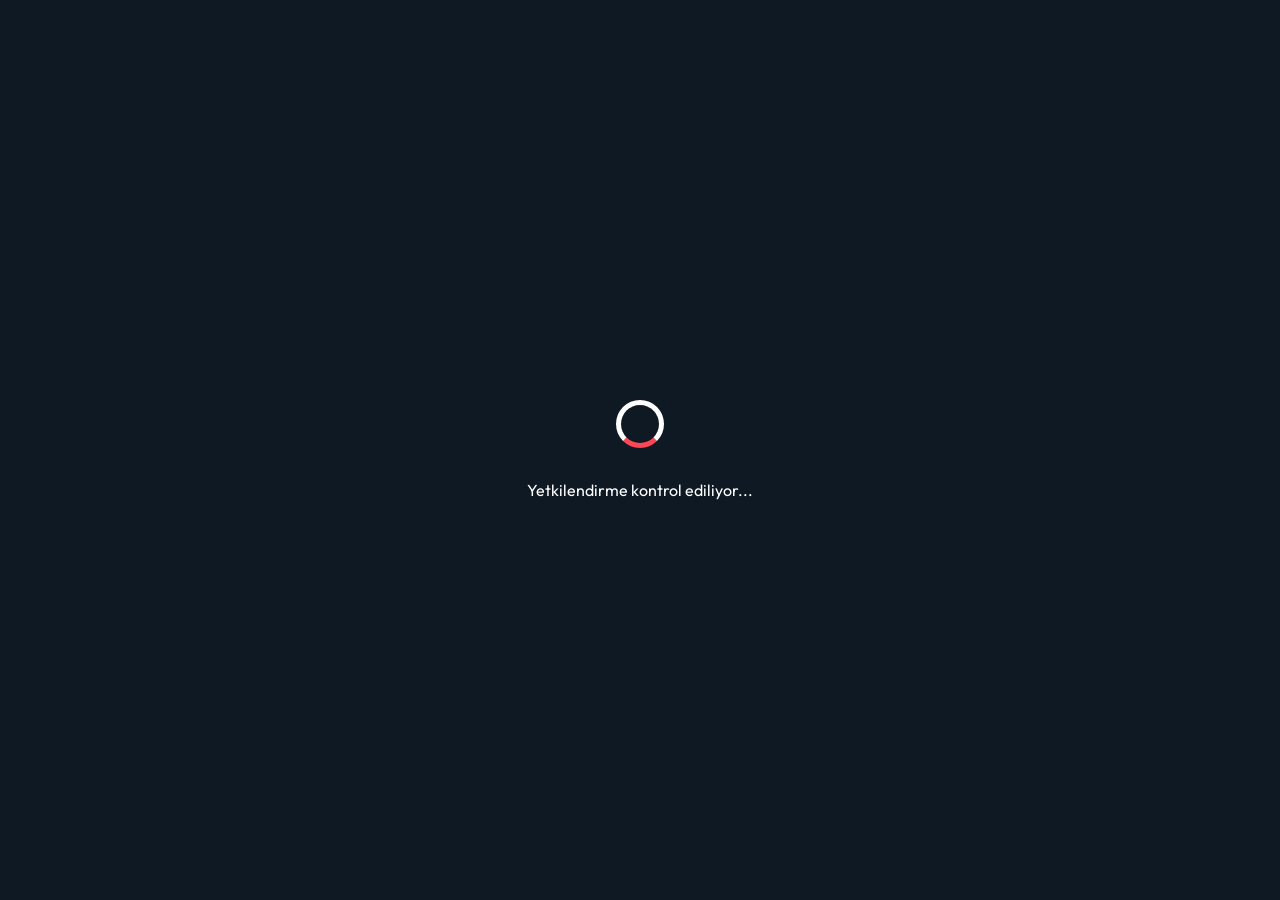
==== admin/index.html @ f6d8abc0 "feat: added secure admin panel for syh and winse" ====
<!DOCTYPE html>
<html lang="tr">
<head>
    <meta charset="UTF-8">
    <meta name="viewport" content="width=device-width, initial-scale=1.0">
    <title>StarHUB | Admin Panel</title>
    <link rel="preconnect" href="https://fonts.googleapis.com">
    <link rel="preconnect" href="https://fonts.gstatic.com" crossorigin>
    <link href="https://fonts.googleapis.com/css2?family=Outfit:wght@400;600;800;900&display=swap" rel="stylesheet">
    <link rel="stylesheet" href="/style.css">
    <link rel="icon" type="image/png" href="/logo.png">
    <style>
        :root {
            --admin-primary: #FF4655;
            --admin-bg: #0F1923;
            --admin-card: rgba(22, 33, 44, 0.8);
        }

        body {
            background-color: var(--admin-bg);
            color: white;
            font-family: 'Outfit', sans-serif;
            margin: 0;
            overflow-x: hidden;
        }

        .admin-layout {
            display: grid;
            grid-template-columns: 280px 1fr;
            min-height: 100vh;
        }

        /* Sidebar */
        .sidebar {
            background: rgba(15, 25, 35, 0.95);
            border-right: 1px solid rgba(255, 70, 85, 0.2);
            padding: 2rem;
            display: flex;
            flex-direction: column;
            gap: 2rem;
            backdrop-filter: blur(10px);
        }

        .admin-brand {
            display: flex;
            align-items: center;
            gap: 1rem;
        }

        .admin-brand img {
            width: 40px;
        }

        .admin-brand span {
            font-weight: 900;
            font-size: 1.5rem;
            letter-spacing: 1px;
            color: var(--admin-primary);
        }

        .nav-menu {
            list-style: none;
            padding: 0;
            margin: 0;
        }

        .nav-item {
            padding: 1rem;
            border-radius: 8px;
            color: rgba(255,255,255,0.7);
            cursor: pointer;
            transition: 0.3s;
            display: flex;
            align-items: center;
            gap: 1rem;
            text-decoration: none;
            margin-bottom: 0.5rem;
        }

        .nav-item:hover, .nav-item.active {
            background: rgba(255, 70, 85, 0.1);
            color: white;
        }

        /* Main Content */
        .main-content {
            padding: 3rem;
            background: radial-gradient(circle at top right, rgba(255, 70, 85, 0.05), transparent);
        }

        .header-actions {
            display: flex;
            justify-content: space-between;
            align-items: center;
            margin-bottom: 3rem;
        }

        .stats-grid {
            display: grid;
            grid-template-columns: repeat(auto-fit, minmax(240px, 1fr));
            gap: 2rem;
            margin-bottom: 3rem;
        }

        .stat-card {
            background: var(--admin-card);
            padding: 2rem;
            border-radius: 16px;
            border: 1px solid rgba(255,255,255,0.1);
            position: relative;
            overflow: hidden;
        }

        .stat-card::before {
            content: '';
            position: absolute;
            top: 0; left: 0; width: 4px; height: 100%;
            background: var(--admin-primary);
        }

        .stat-value {
            font-size: 2.5rem;
            font-weight: 900;
            margin: 0.5rem 0;
        }

        .stat-label {
            color: rgba(255,255,255,0.5);
            text-transform: uppercase;
            font-size: 0.8rem;
            letter-spacing: 1px;
        }

        /* Table */
        .user-table-container {
            background: var(--admin-card);
            border-radius: 20px;
            border: 1px solid rgba(255,255,255,0.1);
            overflow: hidden;
            backdrop-filter: blur(20px);
        }

        table {
            width: 100%;
            border-collapse: collapse;
            text-align: left;
        }

        th {
            background: rgba(0,0,0,0.2);
            padding: 1.2rem;
            font-size: 0.85rem;
            color: rgba(255,255,255,0.5);
            text-transform: uppercase;
            letter-spacing: 1px;
        }

        td {
            padding: 1.2rem;
            border-bottom: 1px solid rgba(255,255,255,0.05);
            font-size: 0.95rem;
        }

        tr:last-child td {
            border-bottom: none;
        }

        .user-cell {
            display: flex;
            align-items: center;
            gap: 1rem;
        }

        .user-avatar {
            width: 40px;
            height: 40px;
            border-radius: 50%;
            border: 2px solid var(--admin-primary);
        }

        .slug-badge {
            background: rgba(255,255,255,0.1);
            padding: 0.3rem 0.8rem;
            border-radius: 100px;
            font-size: 0.8rem;
            color: var(--admin-primary);
        }

        .action-btn {
            background: transparent;
            border: 1px solid rgba(255,255,255,0.2);
            color: white;
            padding: 0.5rem 1rem;
            border-radius: 6px;
            cursor: pointer;
            text-decoration: none;
            font-size: 0.85rem;
            transition: 0.2s;
        }

        .action-btn:hover {
            border-color: var(--admin-primary);
            background: var(--admin-primary);
        }

        #authGuard {
            position: fixed;
            inset: 0;
            background: var(--admin-bg);
            z-index: 9999;
            display: flex;
            flex-direction: column;
            align-items: center;
            justify-content: center;
            gap: 2rem;
        }

        .loader {
            width: 48px;
            height: 48px;
            border: 5px solid #FFF;
            border-bottom-color: var(--admin-primary);
            border-radius: 50%;
            display: inline-block;
            box-sizing: border-box;
            animation: rotation 1s linear infinite;
        }

        @keyframes rotation {
            0% { transform: rotate(0deg); }
            100% { transform: rotate(360deg); }
        }
    </style>
</head>
<body>
    <div id="authGuard">
        <span class="loader"></span>
        <p>Yetkilendirme kontrol ediliyor...</p>
    </div>

    <div class="admin-layout">
        <aside class="sidebar">
            <div class="admin-brand">
                <img src="/logo.png" alt="StarHUB">
                <span>STARHUB</span>
            </div>
            <nav class="nav-menu">
                <a href="/admin" class="nav-item active">
                    <i>👥</i> Kullanıcılar
                </a>
                <a href="/dashboard" class="nav-item">
                    <i>🏠</i> Dashboard
                </a>
                <a href="/" class="nav-item">
                    <i>🌐</i> Ana Sayfa
                </a>
            </nav>
        </aside>

        <main class="main-content">
            <header class="header-actions">
                <h1>Kullanıcı Yönetimi</h1>
                <div class="user-meta">Admin: <span id="adminName" style="color:var(--admin-primary)">---</span></div>
            </header>

            <div class="stats-grid">
                <div class="stat-card">
                    <div class="stat-label">Toplam Kayıtlı Kullanıcı</div>
                    <div class="stat-value" id="totalUsers">0</div>
                </div>
                <!-- İleride başka statlar eklenebilir -->
            </div>

            <div class="user-table-container">
                <table>
                    <thead>
                        <tr>
                            <th>Kullanıcı</th>
                            <th>Slug</th>
                            <th>Kayıt Tarihi</th>
                            <th>İşlemler</th>
                        </tr>
                    </thead>
                    <tbody id="userTableBody">
                        <!-- JS ile doldurulacak -->
                    </tbody>
                </table>
            </div>
        </main>
    </div>

    <script>
        async function initAdmin() {
            try {
                // 1. Admin verilerini çek
                const res = await fetch('/api/admin/users');
                
                if (res.status === 401 || res.status === 403) {
                    window.location.href = '/login?error=unauthorized';
                    return;
                }

                if (!res.ok) throw new Error('API Hatası');

                const users = await res.json();
                document.getElementById('authGuard').style.display = 'none';
                
                // 2. Tabloyu doldur
                renderUsers(users);
                
                // 3. Statları güncelle
                document.getElementById('totalUsers').textContent = users.length;

                // 4. Admin ismini cookie'den çöz
                const session = getSession();
                if(session) document.getElementById('adminName').textContent = session.username;

            } catch (err) {
                console.error(err);
                alert('Admin verileri yüklenirken hata oluştu!');
            }
        }

        function renderUsers(users) {
            const tbody = document.getElementById('userTableBody');
            tbody.innerHTML = '';

            users.forEach(user => {
                const tr = document.createElement('tr');
                const date = new Date(user.created_at).toLocaleDateString('tr-TR');
                
                tr.innerHTML = `
                    <td>
                        <div class="user-cell">
                            <img src="${user.avatar_url || '/logo.png'}" class="user-avatar" onerror="this.src='/logo.png'">
                            <div>
                                <div style="font-weight:700">${user.username}</div>
                                <div style="font-size:0.75rem; color:rgba(255,255,255,0.4)">ID: ${user.user_id}</div>
                            </div>
                        </div>
                    </td>
                    <td><span class="slug-badge">/${user.slug}</span></td>
                    <td>${date}</td>
                    <td>
                        <a href="/${user.slug}" target="_blank" class="action-btn">Profili Gör</a>
                    </td>
                `;
                tbody.appendChild(tr);
            });
        }

        function getCookie(name) {
            const match = document.cookie.split(';').map(c => c.trim()).find(c => c.startsWith(name + '='));
            return match ? decodeURIComponent(match.split('=').slice(1).join('=')) : null;
        }

        function getSession() {
            const cookie = getCookie('shub_session');
            if (!cookie) return null;
            try {
                return JSON.parse(decodeURIComponent(escape(atob(cookie))));
            } catch { return null; }
        }

        // Başlat
        initAdmin();
    </script>
</body>
</html>
---- style.css ----
/* ============================================================
   STARHUB PREMIUM DESIGN SYSTEM (DASHBOARD READY)
   ============================================================ */
:root {
    --bg-primary: #080a0c;
    --bg-secondary: #0d1117;
    --accent-red: #FF4655;
    --accent-red-hover: #e63e4b;
    --accent-cyan: #00f2ff;
    --discord-blurple: #5865F2;
    --text-primary: #ffffff;
    --text-secondary: #a0aec0;
    --glass-bg: rgba(255, 255, 255, 0.03);
    --glass-border: rgba(255, 255, 255, 0.08);
    --font-family: 'Outfit', sans-serif;
    --sidebar-width: 280px;
}

* { margin: 0; padding: 0; box-sizing: border-box; font-family: var(--font-family); -webkit-font-smoothing: antialiased; }

body { background-color: var(--bg-primary); color: var(--text-primary); min-height: 100vh; overflow-x: hidden; }

/* --- Backdrop --- */
.stars { position: fixed; top: 0; left: 0; width: 100%; height: 100%; z-index: -2; }
.star { position: absolute; width: 2px; height: 2px; background: white; border-radius: 50%; animation: twinkle 4s infinite ease-in-out; }
@keyframes twinkle { 0%, 100% { opacity: 0.1; } 50% { opacity: 0.7; transform: scale(1.2); } }

.premium-bg { position: fixed; top: 0; left: 0; width: 100%; height: 100%; background-image: url('bg.png'); background-size: cover; background-position: center; opacity: 0.4; z-index: -1; filter: blur(5px); animation: slowZoom 20s infinite alternate linear; }
@keyframes slowZoom { 0% { transform: scale(1); } 100% { transform: scale(1.05); } }

.vignette { position: fixed; top: 0; left: 0; width: 100%; height: 100%; background: radial-gradient(circle, transparent 20%, rgba(0,0,0,0.8) 100%); z-index: 0; pointer-events: none; }

/* --- Landing Specific --- */
.navbar { position: fixed; top: 0; width: 100%; padding: 1.5rem 10%; display: flex; justify-content: space-between; align-items: center; z-index: 100; backdrop-filter: blur(10px); border-bottom: 1px solid var(--glass-border); }
.nav-logo { display: flex; align-items: center; gap: 15px; font-size: 1.5rem; font-weight: 900; }
.nav-icon { width: 45px; }
.nav-links { display: flex; align-items: center; gap: 2rem; }
.nav-links a { color: var(--text-secondary); text-decoration: none; font-weight: 600; transition: 0.3s; }
.nav-btn { background: var(--glass-bg); border: 1px solid var(--glass-border); padding: 0.7rem 1.8rem; border-radius: 50px; }

.hero { min-height: 100vh; display: flex; align-items: center; justify-content: center; padding: 0 10%; position: relative; z-index: 10; }
.hero-content { max-width: 900px; text-align: center; animation: fadeInUp 1.2s cubic-bezier(0.16, 1, 0.3, 1); }
.badge-new { display: inline-block; padding: 0.6rem 1.2rem; background: rgba(0, 242, 255, 0.1); color: var(--accent-cyan); border-radius: 50px; font-size: 0.75rem; font-weight: 800; letter-spacing: 2px; margin-bottom: 2rem; border: 1px solid rgba(0, 242, 255, 0.2); }
.main-title { font-size: clamp(3rem, 10vw, 6rem); font-weight: 900; line-height: 1; margin-bottom: 2rem; }
.highlight { background: linear-gradient(135deg, var(--accent-red) 0%, #ff8890 100%); -webkit-background-clip: text; background-clip: text; -webkit-text-fill-color: transparent; }
.hero-desc { font-size: 1.25rem; color: var(--text-secondary); margin-bottom: 3rem; max-width: 750px; margin-left: auto; margin-right: auto; line-height: 1.6; }
.actions { display: flex; gap: 1.5rem; justify-content: center; }
.primary-btn { display: flex; align-items: center; gap: 12px; background: var(--accent-red); color: white; text-decoration: none; padding: 1.2rem 3rem; border-radius: 15px; font-weight: 800; transition: 0.4s; box-shadow: 0 10px 40px rgba(255, 70, 85, 0.3); }
.riot-mini { width: 25px; filter: brightness(0) invert(1); }
.secondary-btn { display: flex; align-items: center; background: var(--glass-bg); border: 1px solid var(--glass-border); color: white; text-decoration: none; padding: 1.2rem 3rem; border-radius: 15px; font-weight: 800; transition: 0.4s; }
.onboarding-steps { margin-top: 3rem; color: var(--text-secondary); font-size: 0.85rem; font-weight: 800; letter-spacing: 2px; }

/* --- Dashboard Specific --- */
.dashboard-body { display: flex; background: #050608; }

.sidebar {
    width: var(--sidebar-width);
    height: 100vh;
    background: rgba(255, 255, 255, 0.01);
    backdrop-filter: blur(50px);
    border-right: 1px solid var(--glass-border);
    padding: 2.5rem;
    display: flex;
    flex-direction: column;
    position: fixed;
    z-index: 100;
}

.sidebar-logo { display: flex; align-items: center; gap: 1rem; font-size: 1.5rem; font-weight: 900; margin-bottom: 4rem; }
.sidebar-logo img { width: 40px; }

.sidebar-nav { display: flex; flex-direction: column; gap: 0.8rem; flex: 1; }
.nav-item { color: var(--text-secondary); text-decoration: none; padding: 1rem 1.5rem; border-radius: 12px; transition: 0.3s; font-weight: 600; }
.nav-item:hover { background: rgba(255,255,255,0.05); color: #fff; }
.nav-item.active { background: var(--accent-red); color: #fff; box-shadow: 0 10px 30px rgba(255, 70, 85, 0.2); }

.logout-btn { color: var(--text-secondary); text-decoration: none; font-weight: 700; font-size: 0.9rem; transition: 0.3s; }
.logout-btn:hover { color: var(--accent-red); }

.dashboard-wrapper { margin-left: var(--sidebar-width); flex: 1; padding: 4rem; z-index: 10; position: relative; }

.dash-top-nav { display: flex; justify-content: space-between; align-items: center; margin-bottom: 4rem; }
.user-highlight { color: var(--accent-red); }
.user-pill {
    display: flex; align-items: center; gap: 15px;
    background: var(--glass-bg); border: 1px solid var(--glass-border);
    padding: 0.6rem 1rem 0.6rem 1.5rem; border-radius: 50px;
}
.pill-name { font-weight: 800; font-size: 0.9rem; }
.pill-status { display: block; font-size: 0.7rem; color: #2ecc71; font-weight: 900; letter-spacing: 1px; }
.pill-avatar { width: 40px; height: 40px; border-radius: 50%; border: 2px solid var(--accent-red); }

.dash-grid { display: grid; grid-template-columns: 1fr 1fr; gap: 2rem; }
.dash-card-xl { grid-column: span 2; }
.dash-card-l, .dash-card-xl {
    background: rgba(255,255,255,0.02);
    border: 1px solid var(--glass-border);
    border-radius: 30px;
    padding: 2.5rem;
    position: relative;
    overflow: hidden;
}

.profile-main { padding-top: 0; }
.profile-banner { height: 160px; background: linear-gradient(90deg, #1a1c20, #2c313a); margin: 0 -2.5rem; }
.profile-details-row { display: flex; align-items: flex-end; gap: 2rem; margin-top: -50px; }
.dash-main-avatar { width: 140px; height: 140px; border-radius: 30px; border: 8px solid #080a0c; background: #080a0c; position: relative; z-index: 2; }
.profile-meta h2 { font-size: 2.5rem; }
.profile-meta .tag { color: var(--text-secondary); font-size: 1.5rem; opacity: 0.5; }
.edit-profile-btn { margin-left: auto; align-self: center; background: #fff; color: #000; border: none; padding: 1rem 2rem; border-radius: 50px; font-weight: 800; cursor: pointer; transition: 0.3s; }
.edit-profile-btn:hover { transform: scale(1.05); }

.card-header-row { display: flex; justify-content: space-between; align-items: center; margin-bottom: 2rem; }
.live-indicator { background: rgba(46, 204, 113, 0.1); color: #2ecc71; font-size: 0.7rem; font-weight: 900; padding: 0.4rem 1rem; border-radius: 50px; border: 1px solid rgba(46, 204, 113, 0.2); }

.rank-visual { display: flex; align-items: center; gap: 1.5rem; margin-bottom: 2rem; }
.dash-rank-img { width: 80px; }
.rank-tier { font-size: 2rem; font-weight: 900; display: block; }
.rank-rr { font-size: 1.2rem; color: var(--accent-red); font-weight: 800; }

.sync-now-btn { background: var(--accent-red); color: #fff; border: none; width: 100%; padding: 1.2rem; border-radius: 15px; font-weight: 800; cursor: pointer; transition: 0.3s; }
.sync-now-btn:hover { background: var(--accent-red-hover); box-shadow: 0 10px 40px rgba(255, 70, 85, 0.3); }
.last-sync { text-align: center; margin-top: 1rem; font-size: 0.8rem; color: var(--text-secondary); }

.toggle-list { margin-top: 2rem; display: flex; flex-direction: column; gap: 1.5rem; }
.toggle-item { display: flex; justify-content: space-between; align-items: center; }
.toggle-info span { font-weight: 700; font-size: 1rem; display: block; margin-bottom: 0.2rem; }
.toggle-info p { font-size: 0.85rem; color: var(--text-secondary); }
.save-dash-btn { margin-top: 3rem; width: 100%; padding: 1.2rem; background: var(--glass-bg); border: 1px solid var(--glass-border); border-radius: 15px; color: #fff; font-weight: 800; transition: 0.3s; cursor: pointer; }
.save-dash-btn:hover { border-color: #fff; }

/* ============================================================
   VALORANT LOGIN PAGE - ENHANCED & FIXED (ELITE EDITION)
   ============================================================ */

.login-body-enhanced {
    display: flex;
    align-items: center;
    justify-content: center;
    min-height: 100vh;
    width: 100%;
    margin: 0;
    padding: 2rem;
    position: relative;
    overflow-y: auto;
}

.login-container {
    position: relative;
    z-index: 100;
    width: 100%;
    max-width: 500px;
    display: flex;
    flex-direction: column;
    align-items: center;
    animation: authEntrance 1.2s cubic-bezier(0.16, 1, 0.3, 1);
}

@keyframes authEntrance {
    from { opacity: 0; transform: translateY(40px) scale(0.98); }
    to { opacity: 1; transform: translateY(0) scale(1); }
}

.brand {
    display: flex;
    flex-direction: column;
    align-items: center;
    gap: 1.2rem;
    margin-bottom: 2.5rem;
}

.brand-logo {
    width: 65px;
    height: auto;
    filter: drop-shadow(0 0 20px rgba(255, 255, 255, 0.2));
}

.brand-title {
    font-size: 2.5rem;
    font-weight: 900;
    letter-spacing: 4px;
    text-transform: uppercase;
    background: linear-gradient(180deg, #fff 0%, var(--text-secondary) 100%);
    -webkit-background-clip: text;
    background-clip: text;
    -webkit-text-fill-color: transparent;
}

.auth-card-premium {
    width: 100%;
    background: rgba(255, 255, 255, 0.02);
    border: 1px solid var(--glass-border);
    backdrop-filter: blur(40px);
    -webkit-backdrop-filter: blur(40px);
    border-radius: 32px;
    padding: 3.5rem;
    box-shadow: 0 50px 100px -20px rgba(0, 0, 0, 1), 
                inset 0 1px 1px rgba(255, 255, 255, 0.05);
    text-align: center;
}

.auth-header h2 {
    font-size: 1.8rem;
    font-weight: 800;
    margin-bottom: 0.8rem;
    letter-spacing: 1px;
}

.auth-header p {
    color: var(--text-secondary);
    font-size: 0.95rem;
    line-height: 1.6;
    margin-bottom: 2.5rem;
}

.auth-body {
    display: flex;
    flex-direction: column;
    gap: 1.2rem;
}

/* Discord & Riot Butonları */
.discord-auth-btn, .riot-auth-btn {
    display: flex;
    align-items: center;
    justify-content: center;
    gap: 14px;
    padding: 1.2rem;
    border-radius: 14px;
    text-decoration: none;
    font-weight: 800;
    letter-spacing: 1px;
    font-size: 0.95rem;
    transition: all 0.4s cubic-bezier(0.175, 0.885, 0.32, 1.275);
    position: relative;
    overflow: hidden;
    color: #fff;
    cursor: pointer;
}

.discord-auth-btn {
    background: var(--discord-blurple);
    box-shadow: 0 10px 30px rgba(88, 101, 242, 0.15);
}

.riot-auth-btn {
    background: var(--accent-red);
    box-shadow: 0 10px 30px rgba(255, 70, 85, 0.15);
}

.discord-auth-btn:hover { background: #4752c4; transform: translateY(-3px) scale(1.02); box-shadow: 0 15px 40px rgba(88, 101, 242, 0.3); }
.riot-auth-btn:hover { background: var(--accent-red-hover); transform: translateY(-3px) scale(1.02); box-shadow: 0 15px 40px rgba(255, 70, 85, 0.3); }

.discord-logo-icon, .riot-logo-icon {
    width: 24px;
    height: auto;
}

.riot-logo-icon { filter: brightness(0) invert(1); }

.auth-separator {
    margin: 1rem 0;
    position: relative;
    font-size: 0.7rem;
    font-weight: 900;
    color: rgba(255, 255, 255, 0.2);
    letter-spacing: 4px;
    display: flex;
    align-items: center;
    justify-content: center;
}

.auth-separator span {
    background: transparent;
    padding: 0 15px;
    z-index: 1;
}

.auth-separator::before, .auth-separator::after {
    content: "";
    position: absolute;
    top: 50%;
    width: 38%;
    height: 1px;
    background: rgba(255, 255, 255, 0.05);
}
.auth-separator::before { left: 0; }
.auth-separator::after { right: 0; }

.auth-footer-detailed {
    margin-top: 2.5rem;
}

.secure-label {
    display: flex;
    align-items: center;
    justify-content: center;
    gap: 8px;
    color: #2ecc71;
    font-size: 0.65rem;
    font-weight: 900;
    letter-spacing: 2.5px;
    margin-bottom: 2rem;
}

.legal-footer-links {
    display: flex;
    justify-content: center;
    gap: 20px;
}

.legal-footer-links a {
    color: rgba(255, 255, 255, 0.2);
    text-decoration: none;
    font-size: 0.75rem;
    transition: 0.3s;
}

.legal-footer-links a:hover { color: #fff; }

.back-home-btn {
    display: inline-block;
    margin-top: 2.5rem;
    color: var(--text-secondary);
    text-decoration: none;
    font-size: 0.9rem;
    font-weight: 600;
    transition: 0.3s;
}

.back-home-btn:hover { color: #fff; transform: translateX(-5px); }

/* Switch Slider */
.switch { position: relative; display: inline-block; width: 50px; height: 26px; }
.switch input { opacity: 0; width: 0; height: 0; }
.slider { position: absolute; cursor: pointer; top: 0; left: 0; right: 0; bottom: 0; background-color: #333; transition: .4s; border-radius: 34px; }
.slider:before { position: absolute; content: ""; height: 18px; width: 18px; left: 4px; bottom: 4px; background-color: white; transition: .4s; border-radius: 50%; }
input:checked + .slider { background-color: var(--accent-red); }
input:checked + .slider:before { transform: translateX(24px); }

@media (max-width: 1200px) { .dash-grid { grid-template-columns: 1fr; } .dash-card-xl { grid-column: span 1; } }
@media (max-width: 900px) { .sidebar { display: none; } .dashboard-wrapper { margin-left: 0; padding: 2rem; } }
@media (max-width: 580px) { .auth-card-premium { padding: 2.5rem 1.5rem; } .brand-title { font-size: 2rem; } }

/* ─── Tab System ──────────────────────────────────────────── */
.tab-content { display: none; animation: fadeInUp 0.4s ease; }
.tab-content.active { display: block; }

/* ─── Profile Public Page ─────────────────────────────────── */
.profile-body { display: flex; flex-direction: column; align-items: center; min-height: 100vh; }
.profile-nav { width: 100%; max-width: 1200px; display: flex; justify-content: space-between; align-items: center; padding: 2rem; position: relative; z-index: 10; }
.profile-nav-logo { display: flex; align-items: center; gap: 1rem; text-decoration: none; color: #fff; font-weight: 900; font-size: 1.2rem; }
.profile-nav-logo img { width: 35px; }
.nav-join-btn { background: var(--accent-red); color: #fff; padding: 0.7rem 1.5rem; border-radius: 50px; text-decoration: none; font-weight: 800; font-size: 0.85rem; transition: 0.3s; }
.nav-join-btn:hover { transform: scale(1.05); }

.profile-main-zone { width: 100%; max-width: 800px; padding: 2rem; position: relative; z-index: 10; }

.id-card { background: rgba(255,255,255,0.02); border: 1px solid var(--glass-border); backdrop-filter: blur(40px); border-radius: 32px; overflow: hidden; animation: fadeInUp 0.8s ease; }
.id-banner { height: 220px; background: linear-gradient(135deg, #1a0a0e 0%, #2c0f14 100%); background-size: cover; background-position: center; }
.id-core { display: flex; align-items: flex-end; gap: 2rem; padding: 0 2.5rem 2rem; margin-top: -60px; }
.id-avatar-wrap { position: relative; flex-shrink: 0; }
.id-avatar { width: 120px; height: 120px; border-radius: 25px; border: 6px solid #080a0c; background: #080a0c; }
.id-online-dot { position: absolute; bottom: 10px; right: -3px; width: 18px; height: 18px; background: #2ecc71; border-radius: 50%; border: 3px solid #080a0c; }
.id-info { flex: 1; padding-bottom: 0.5rem; }
.id-name { font-size: 2rem; font-weight: 900; display: flex; align-items: center; gap: 1rem; }
.id-badge { background: rgba(255,70,85,0.15); color: var(--accent-red); font-size: 0.75rem; padding: 0.3rem 0.8rem; border-radius: 50px; border: 1px solid rgba(255,70,85,0.3); }
.id-bio { color: var(--text-secondary); margin: 0.5rem 0; }
.id-tag { font-size: 0.8rem; color: #555; font-weight: 700; }

.id-stats { display: flex; align-items: center; gap: 3rem; padding: 2rem 2.5rem; border-top: 1px solid var(--glass-border); }
.id-stat { display: flex; flex-direction: column; gap: 0.5rem; }
.id-stat-label { font-size: 0.65rem; font-weight: 900; letter-spacing: 2px; color: var(--text-secondary); }
.id-stat-value { font-size: 1.3rem; font-weight: 900; }
.id-stat-sub { font-size: 0.8rem; color: var(--accent-red); font-weight: 700; }
.id-rank-row { display: flex; align-items: center; gap: 1rem; }
.id-rank-icon { width: 50px; }
.id-divider { width: 1px; height: 60px; background: var(--glass-border); }

.id-footer { display: flex; gap: 1.5rem; padding: 2rem 2.5rem; border-top: 1px solid var(--glass-border); }
.id-discord-btn { flex: 1; text-align: center; padding: 1rem; background: var(--discord-blurple); color: #fff; border-radius: 14px; text-decoration: none; font-weight: 800; transition: 0.3s; }
.id-create-btn { flex: 1; text-align: center; padding: 1rem; background: var(--glass-bg); border: 1px solid var(--glass-border); color: #fff; border-radius: 14px; text-decoration: none; font-weight: 800; transition: 0.3s; }
.id-discord-btn:hover { background: #4752c4; }
.id-create-btn:hover { border-color: #fff; }

/* ─── Profile Link in Dashboard ─────────────────────────────── */
.profile-link-text { font-size: 0.85rem; color: var(--text-secondary); margin-top: 0.5rem; }
.public-link { color: var(--accent-red); text-decoration: none; font-weight: 800; }
.public-link:hover { text-decoration: underline; }

/* ─── Settings Form ──────────────────────────────────────────── */
.settings-form { margin-top: 2rem; display: flex; flex-direction: column; gap: 2rem; }
.form-group { display: flex; flex-direction: column; gap: 0.8rem; }
.form-group label { font-size: 0.75rem; font-weight: 900; letter-spacing: 2px; color: var(--text-secondary); }
.dash-input { background: rgba(255,255,255,0.03); border: 1px solid var(--glass-border); color: #fff; padding: 1rem 1.5rem; border-radius: 12px; font-size: 1rem; font-family: var(--font-family); transition: 0.3s; width: 100%; }
.dash-input:focus { outline: none; border-color: var(--accent-red); box-shadow: 0 0 0 3px rgba(255,70,85,0.1); }
.slug-input-wrap { display: flex; align-items: center; background: rgba(255,255,255,0.03); border: 1px solid var(--glass-border); border-radius: 12px; overflow: hidden; }
.slug-prefix { padding: 1rem 1.5rem; color: #555; font-weight: 700; font-size: 0.9rem; border-right: 1px solid var(--glass-border); white-space: nowrap; }
.slug-input-wrap .dash-input { border: none; background: transparent; }
.slug-input-wrap .dash-input:focus { box-shadow: none; }
.save-msg { font-size: 0.9rem; font-weight: 700; margin-top: 1rem; min-height: 1.5rem; }

/* ─── Modal ──────────────────────────────────────────────────── */
.modal-overlay {
    position: fixed; top: 0; left: 0; width: 100%; height: 100%;
    background: rgba(0,0,0,0.85);
    backdrop-filter: blur(15px);
    z-index: 1000;
    display: none;
    align-items: center;
    justify-content: center;
    padding: 2rem;
}
.modal-overlay.open { display: flex; animation: fadeInUp 0.3s ease; }

.modal-card {
    background: #0d1117;
    border: 1px solid rgba(255,255,255,0.1);
    border-radius: 30px;
    padding: 3rem;
    width: 100%;
    max-width: 520px;
    box-shadow: 0 50px 100px rgba(0,0,0,0.8);
}
.modal-card h2 { font-size: 1.8rem; font-weight: 900; margin-bottom: 2.5rem; }
.modal-actions { display: flex; gap: 1rem; margin-top: 2.5rem; }
.modal-actions .sync-now-btn { flex: 2; }
.modal-actions .save-dash-btn { flex: 1; border-color: rgba(255,255,255,0.15); }

@media (max-width: 1200px) { .dash-grid { grid-template-columns: 1fr; } .dash-card-xl { grid-column: span 1; } }
@media (max-width: 900px) { .sidebar { display: none; } .dashboard-wrapper { margin-left: 0; padding: 2rem; } }
@media (max-width: 580px) { .id-core { flex-direction: column; align-items: flex-start; } .id-stats { flex-direction: column; gap: 1.5rem; } .id-divider { display: none; } }
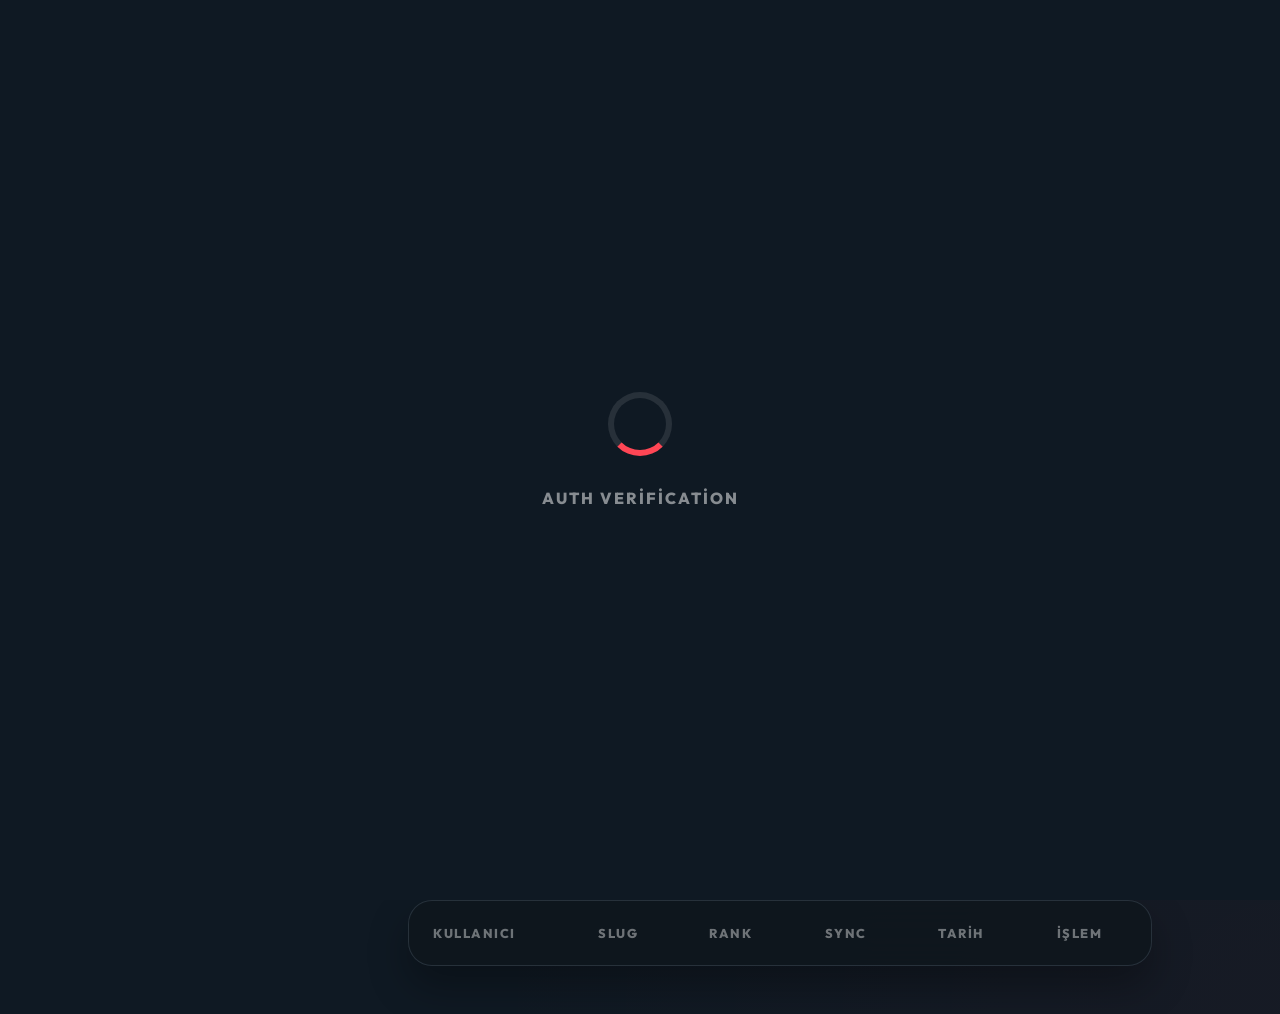
==== commit e3b69569: "feat: detailed admin stats and dashboard integration" ====
--- a/admin/index.html
+++ b/admin/index.html
@@ -13,7 +13,8 @@
         :root {
             --admin-primary: #FF4655;
             --admin-bg: #0F1923;
-            --admin-card: rgba(22, 33, 44, 0.8);
+            --admin-card: rgba(22, 33, 44, 0.85);
+            --admin-border: rgba(255, 70, 85, 0.15);
         }
 
         body {
@@ -22,6 +23,9 @@
             font-family: 'Outfit', sans-serif;
             margin: 0;
             overflow-x: hidden;
+            background-image: 
+                radial-gradient(circle at 0% 0%, rgba(255, 70, 85, 0.05) 0%, transparent 50%),
+                radial-gradient(circle at 100% 100%, rgba(255, 70, 85, 0.03) 0%, transparent 50%);
         }
 
         .admin-layout {
@@ -32,210 +36,154 @@
 
         /* Sidebar */
         .sidebar {
-            background: rgba(15, 25, 35, 0.95);
-            border-right: 1px solid rgba(255, 70, 85, 0.2);
-            padding: 2rem;
+            background: rgba(15, 25, 35, 0.98);
+            border-right: 1px solid var(--admin-border);
+            padding: 2.5rem 1.5rem;
             display: flex;
             flex-direction: column;
-            gap: 2rem;
-            backdrop-filter: blur(10px);
+            gap: 2.5rem;
+            backdrop-filter: blur(20px);
+            position: sticky;
+            top: 0;
+            height: calc(100vh - 5rem);
         }
 
         .admin-brand {
             display: flex;
             align-items: center;
             gap: 1rem;
-        }
-
-        .admin-brand img {
-            width: 40px;
-        }
-
-        .admin-brand span {
-            font-weight: 900;
-            font-size: 1.5rem;
-            letter-spacing: 1px;
-            color: var(--admin-primary);
-        }
-
-        .nav-menu {
-            list-style: none;
-            padding: 0;
-            margin: 0;
-        }
-
+            padding-left: 0.5rem;
+        }
+
+        .admin-brand img { width: 44px; filter: drop-shadow(0 0 8px rgba(255, 70, 85, 0.4)); }
+        .admin-brand span { font-weight: 900; font-size: 1.6rem; letter-spacing: 1.5px; color: var(--admin-primary); }
+
+        .nav-menu { list-style: none; padding: 0; margin: 0; }
         .nav-item {
-            padding: 1rem;
-            border-radius: 8px;
-            color: rgba(255,255,255,0.7);
+            padding: 1rem 1.2rem;
+            border-radius: 12px;
+            color: rgba(255,255,255,0.6);
             cursor: pointer;
-            transition: 0.3s;
+            transition: 0.3s cubic-bezier(0.4, 0, 0.2, 1);
             display: flex;
             align-items: center;
-            gap: 1rem;
+            gap: 1.2rem;
             text-decoration: none;
-            margin-bottom: 0.5rem;
+            margin-bottom: 0.6rem;
+            font-weight: 600;
         }
 
         .nav-item:hover, .nav-item.active {
             background: rgba(255, 70, 85, 0.1);
             color: white;
-        }
+            box-shadow: inset 0 0 10px rgba(255, 70, 85, 0.05);
+        }
+
+        .nav-item i { font-size: 1.2rem; opacity: 0.8; }
 
         /* Main Content */
         .main-content {
-            padding: 3rem;
-            background: radial-gradient(circle at top right, rgba(255, 70, 85, 0.05), transparent);
+            padding: 3rem 4rem;
+            max-width: 1400px;
+            margin: 0 auto;
+            width: calc(100% - 8rem);
         }
 
         .header-actions {
             display: flex;
             justify-content: space-between;
-            align-items: center;
-            margin-bottom: 3rem;
-        }
-
+            align-items: flex-end;
+            margin-bottom: 3.5rem;
+        }
+
+        .header-actions h1 { font-size: 2.5rem; font-weight: 900; margin: 0; letter-spacing: -0.5px; }
+        .user-meta { background: rgba(255,255,255,0.05); padding: 0.5rem 1.2rem; border-radius: 100px; font-size: 0.9rem; border: 1px solid rgba(255,255,255,0.1); }
+
+        /* Stats Grid */
         .stats-grid {
             display: grid;
-            grid-template-columns: repeat(auto-fit, minmax(240px, 1fr));
+            grid-template-columns: repeat(auto-fit, minmax(280px, 1fr));
             gap: 2rem;
-            margin-bottom: 3rem;
+            margin-bottom: 4rem;
         }
 
         .stat-card {
             background: var(--admin-card);
             padding: 2rem;
-            border-radius: 16px;
-            border: 1px solid rgba(255,255,255,0.1);
+            border-radius: 20px;
+            border: 1px solid rgba(255,255,255,0.08);
             position: relative;
             overflow: hidden;
-        }
-
-        .stat-card::before {
-            content: '';
-            position: absolute;
-            top: 0; left: 0; width: 4px; height: 100%;
-            background: var(--admin-primary);
-        }
-
-        .stat-value {
-            font-size: 2.5rem;
-            font-weight: 900;
-            margin: 0.5rem 0;
-        }
-
-        .stat-label {
-            color: rgba(255,255,255,0.5);
-            text-transform: uppercase;
-            font-size: 0.8rem;
-            letter-spacing: 1px;
-        }
-
-        /* Table */
+            transition: 0.3s;
+        }
+
+        .stat-card:hover { transform: translateY(-5px); border-color: var(--admin-primary); }
+        .stat-card::after {
+            content: ''; position: absolute; top: -50%; left: -50%; width: 200%; height: 200%;
+            background: radial-gradient(circle, rgba(255, 70, 85, 0.05) 0%, transparent 70%);
+            z-index: 0; pointer-events: none;
+        }
+
+        .stat-value { font-size: 3rem; font-weight: 900; margin: 0.5rem 0; position: relative; z-index: 1; }
+        .stat-label { color: rgba(255,255,255,0.4); text-transform: uppercase; font-size: 0.85rem; font-weight: 800; letter-spacing: 2px; position: relative; z-index: 1; }
+        .stat-sub { font-size: 0.8rem; color: #2ecc71; margin-top: 0.5rem; display: block; font-weight: 600; }
+
+        /* User Table section */
+        .section-header { display: flex; align-items: center; justify-content: space-between; margin-bottom: 1.5rem; }
+        .section-header h2 { font-size: 1.8rem; font-weight: 800; margin: 0; }
+
         .user-table-container {
             background: var(--admin-card);
-            border-radius: 20px;
-            border: 1px solid rgba(255,255,255,0.1);
+            border-radius: 24px;
+            border: 1px solid rgba(255,255,255,0.08);
             overflow: hidden;
-            backdrop-filter: blur(20px);
-        }
-
-        table {
-            width: 100%;
-            border-collapse: collapse;
-            text-align: left;
-        }
-
-        th {
-            background: rgba(0,0,0,0.2);
-            padding: 1.2rem;
-            font-size: 0.85rem;
-            color: rgba(255,255,255,0.5);
-            text-transform: uppercase;
-            letter-spacing: 1px;
-        }
-
-        td {
-            padding: 1.2rem;
-            border-bottom: 1px solid rgba(255,255,255,0.05);
-            font-size: 0.95rem;
-        }
-
-        tr:last-child td {
-            border-bottom: none;
-        }
-
-        .user-cell {
-            display: flex;
-            align-items: center;
-            gap: 1rem;
-        }
-
-        .user-avatar {
-            width: 40px;
-            height: 40px;
-            border-radius: 50%;
-            border: 2px solid var(--admin-primary);
-        }
-
-        .slug-badge {
-            background: rgba(255,255,255,0.1);
-            padding: 0.3rem 0.8rem;
-            border-radius: 100px;
-            font-size: 0.8rem;
-            color: var(--admin-primary);
-        }
+            backdrop-filter: blur(30px);
+            box-shadow: 0 20px 40px rgba(0,0,0,0.3);
+        }
+
+        table { width: 100%; border-collapse: collapse; text-align: left; }
+        th { background: rgba(0,0,0,0.3); padding: 1.5rem; font-size: 0.8rem; color: rgba(255,255,255,0.4); text-transform: uppercase; font-weight: 800; letter-spacing: 1.5px; }
+        td { padding: 1.5rem; border-bottom: 1px solid rgba(255,255,255,0.04); font-size: 1rem; color: rgba(255,255,255,0.9); }
+        tr:hover td { background: rgba(255,255,255,0.02); }
+
+        .user-cell { display: flex; align-items: center; gap: 1.2rem; }
+        .user-avatar { width: 44px; height: 44px; border-radius: 12px; border: 2px solid rgba(255,255,255,0.1); transition: 0.3s; object-fit: cover; }
+        td:hover .user-avatar { border-color: var(--admin-primary); transform: scale(1.1); }
+
+        .badge { padding: 0.4rem 0.8rem; border-radius: 8px; font-size: 0.75rem; font-weight: 800; text-transform: uppercase; }
+        .badge-slug { background: rgba(255,70,85,0.1); color: var(--admin-primary); }
+        .badge-rank { background: rgba(255,255,255,0.08); color: white; border: 1px solid rgba(255,255,255,0.1); }
+        .status-dot { width: 8px; height: 8px; border-radius: 50%; display: inline-block; margin-right: 8px; }
+        .status-on { background: #2ecc71; box-shadow: 0 0 10px #2ecc71; }
+        .status-off { background: rgba(255,255,255,0.2); }
 
         .action-btn {
-            background: transparent;
-            border: 1px solid rgba(255,255,255,0.2);
-            color: white;
-            padding: 0.5rem 1rem;
-            border-radius: 6px;
-            cursor: pointer;
-            text-decoration: none;
-            font-size: 0.85rem;
-            transition: 0.2s;
-        }
-
-        .action-btn:hover {
-            border-color: var(--admin-primary);
-            background: var(--admin-primary);
-        }
-
-        #authGuard {
-            position: fixed;
-            inset: 0;
-            background: var(--admin-bg);
-            z-index: 9999;
-            display: flex;
-            flex-direction: column;
-            align-items: center;
-            justify-content: center;
-            gap: 2rem;
-        }
-
-        .loader {
-            width: 48px;
-            height: 48px;
-            border: 5px solid #FFF;
-            border-bottom-color: var(--admin-primary);
-            border-radius: 50%;
-            display: inline-block;
-            box-sizing: border-box;
-            animation: rotation 1s linear infinite;
-        }
-
-        @keyframes rotation {
-            0% { transform: rotate(0deg); }
-            100% { transform: rotate(360deg); }
-        }
+            background: rgba(255,255,255,0.05); border: 1px solid rgba(255,255,255,0.1);
+            color: white; padding: 0.6rem 1.2rem; border-radius: 10px; cursor: pointer;
+            text-decoration: none; font-size: 0.85rem; font-weight: 700; transition: 0.3s;
+        }
+
+        .action-btn:hover { background: var(--admin-primary); border-color: var(--admin-primary); transform: translateY(-2px); }
+
+        /* Loader */
+        #authGuard { position: fixed; inset: 0; background: var(--admin-bg); z-index: 9999; display: flex; flex-direction: column; align-items: center; justify-content: center; gap: 2rem; }
+        .loader { width: 64px; height: 64px; border: 6px solid rgba(255,255,255,0.1); border-bottom-color: var(--admin-primary); border-radius: 50%; animation: rotation 1s linear infinite; }
+        @keyframes rotation { 0% { transform: rotate(0deg); } 100% { transform: rotate(360deg); } }
+
+        /* Charts / Detailed Stats */
+        .details-grid { display: grid; grid-template-columns: 1fr 1fr; gap: 2rem; margin-bottom: 2rem; }
+        .detail-card { background: var(--admin-card); padding: 1.5rem; border-radius: 20px; border: 1px solid rgba(255,255,255,0.05); }
+        .detail-list { list-style: none; padding: 0; margin: 1rem 0 0; }
+        .detail-item { display: flex; justify-content: space-between; padding: 0.8rem 0; border-bottom: 1px solid rgba(255,255,255,0.05); font-size: 0.9rem; }
+        .detail-item:last-child { border: none; }
+        .detail-label { color: rgba(255,255,255,0.5); }
+        .detail-value { font-weight: 700; }
     </style>
 </head>
 <body>
     <div id="authGuard">
         <span class="loader"></span>
-        <p>Yetkilendirme kontrol ediliyor...</p>
+        <p style="font-weight: 800; letter-spacing: 2px; text-transform: uppercase; color: rgba(255,255,255,0.5)">Auth Verification</p>
     </div>
 
     <div class="admin-layout">
@@ -259,16 +207,56 @@
 
         <main class="main-content">
             <header class="header-actions">
-                <h1>Kullanıcı Yönetimi</h1>
-                <div class="user-meta">Admin: <span id="adminName" style="color:var(--admin-primary)">---</span></div>
+                <div>
+                    <h1>Yönetim Paneli</h1>
+                    <p style="color:rgba(255,255,255,0.4); margin-top: 0.5rem; font-weight: 600;">StarHUB platformundaki tüm kullanıcıları ve istatistikleri yönetin.</p>
+                </div>
+                <div class="user-meta">Admin: <span id="adminName" style="color:var(--admin-primary); font-weight: 800;">---</span></div>
             </header>
 
             <div class="stats-grid">
                 <div class="stat-card">
-                    <div class="stat-label">Toplam Kayıtlı Kullanıcı</div>
+                    <div class="stat-label">Toplam Kullanıcı</div>
                     <div class="stat-value" id="totalUsers">0</div>
-                </div>
-                <!-- İleride başka statlar eklenebilir -->
+                    <span class="stat-sub">↑ Tüm zamanlar</span>
+                </div>
+                <div class="stat-card">
+                    <div class="stat-label">Yeni Kayıtlar</div>
+                    <div class="stat-value" id="newUsers">0</div>
+                    <span class="stat-sub" style="color: #3498db">Son 7 gün</span>
+                </div>
+                <div class="stat-card">
+                    <div class="stat-label">Sync Aktif</div>
+                    <div class="stat-value" id="syncActive">0</div>
+                    <span class="stat-sub" id="syncPercent" style="color: #f1c40f">0% Oran</span>
+                </div>
+            </div>
+
+            <div class="details-grid">
+                <div class="detail-card">
+                    <h3>Gizlilik Ayarları</h3>
+                    <ul class="detail-list">
+                        <li class="detail-item">
+                            <span class="detail-label">Herkese Açık Profiller</span>
+                            <span class="detail-value" id="publicProfiles">0</span>
+                        </li>
+                        <li class="detail-item">
+                            <span class="detail-label">Gizli Profiller</span>
+                            <span class="detail-value" id="privateProfiles">0</span>
+                        </li>
+                    </ul>
+                </div>
+                <div class="detail-card">
+                    <h3>Rank Dağılımı (Özet)</h3>
+                    <ul class="detail-list" id="rankDist">
+                        <!-- JS ile dolacak -->
+                    </ul>
+                </div>
+            </div>
+
+            <div class="section-header">
+                <h2>Kullanıcı Listesi</h2>
+                <div style="font-size: 0.8rem; color: rgba(255,255,255,0.3); font-weight: 700; text-transform: uppercase; letter-spacing: 1px;">En son kayıttan eskiye</div>
             </div>
 
             <div class="user-table-container">
@@ -277,8 +265,10 @@
                         <tr>
                             <th>Kullanıcı</th>
                             <th>Slug</th>
-                            <th>Kayıt Tarihi</th>
-                            <th>İşlemler</th>
+                            <th>Rank</th>
+                            <th>Sync</th>
+                            <th>Tarih</th>
+                            <th>İşlem</th>
                         </tr>
                     </thead>
                     <tbody id="userTableBody">
@@ -292,26 +282,19 @@
     <script>
         async function initAdmin() {
             try {
-                // 1. Admin verilerini çek
                 const res = await fetch('/api/admin/users');
-                
                 if (res.status === 401 || res.status === 403) {
                     window.location.href = '/login?error=unauthorized';
                     return;
                 }
-
                 if (!res.ok) throw new Error('API Hatası');
 
                 const users = await res.json();
                 document.getElementById('authGuard').style.display = 'none';
                 
-                // 2. Tabloyu doldur
+                calculateStats(users);
                 renderUsers(users);
                 
-                // 3. Statları güncelle
-                document.getElementById('totalUsers').textContent = users.length;
-
-                // 4. Admin ismini cookie'den çöz
                 const session = getSession();
                 if(session) document.getElementById('adminName').textContent = session.username;
 
@@ -321,13 +304,45 @@
             }
         }
 
+        function calculateStats(users) {
+            document.getElementById('totalUsers').textContent = users.length;
+
+            const now = new Date();
+            const sevenDaysAgo = new Date(now.setDate(now.getDate() - 7));
+            
+            const newCount = users.filter(u => new Date(u.created_at) > sevenDaysAgo).length;
+            document.getElementById('newUsers').textContent = newCount;
+
+            const syncActiveCount = users.filter(u => u.sync_active === 1).length;
+            document.getElementById('syncActive').textContent = syncActiveCount;
+            document.getElementById('syncPercent').textContent = `%${Math.round((syncActiveCount / users.length) * 100 || 0)} Aktif`;
+
+            const publicCount = users.filter(u => u.is_public === 1).length;
+            document.getElementById('publicProfiles').textContent = publicCount;
+            document.getElementById('privateProfiles').textContent = users.length - publicCount;
+
+            // Rank distribution
+            const rankOrder = {};
+            users.forEach(u => {
+                rankOrder[u.rank_name] = (rankOrder[u.rank_name] || 0) + 1;
+            });
+            const rankList = document.getElementById('rankDist');
+            rankList.innerHTML = '';
+            Object.entries(rankOrder).sort((a,b) => b[1] - a[1]).slice(0, 3).forEach(([name, count]) => {
+                const li = document.createElement('li');
+                li.className = 'detail-item';
+                li.innerHTML = `<span class="detail-label">${name}</span> <span class="detail-value">${count} Kişi</span>`;
+                rankList.appendChild(li);
+            });
+        }
+
         function renderUsers(users) {
             const tbody = document.getElementById('userTableBody');
             tbody.innerHTML = '';
 
             users.forEach(user => {
                 const tr = document.createElement('tr');
-                const date = new Date(user.created_at).toLocaleDateString('tr-TR');
+                const date = new Date(user.created_at).toLocaleDateString('tr-TR', { day: '2-digit', month: '2-digit', year: 'numeric', hour: '2-digit', minute: '2-digit' });
                 
                 tr.innerHTML = `
                     <td>
@@ -335,14 +350,19 @@
                             <img src="${user.avatar_url || '/logo.png'}" class="user-avatar" onerror="this.src='/logo.png'">
                             <div>
                                 <div style="font-weight:700">${user.username}</div>
-                                <div style="font-size:0.75rem; color:rgba(255,255,255,0.4)">ID: ${user.user_id}</div>
+                                <div style="font-size:0.7rem; color:rgba(255,255,255,0.3)">ID: ${user.user_id}</div>
                             </div>
                         </div>
                     </td>
-                    <td><span class="slug-badge">/${user.slug}</span></td>
-                    <td>${date}</td>
+                    <td><span class="badge badge-slug">/${user.slug}</span></td>
+                    <td><span class="badge badge-rank">${user.rank_name || 'Unranked'}</span></td>
                     <td>
-                        <a href="/${user.slug}" target="_blank" class="action-btn">Profili Gör</a>
+                        <span class="status-dot ${user.sync_active ? 'status-on' : 'status-off'}"></span>
+                        <span style="font-size:0.8rem; font-weight:700">${user.sync_active ? 'AÇIK' : 'KAPALI'}</span>
+                    </td>
+                    <td style="font-size:0.85rem; color:rgba(255,255,255,0.5)">${date}</td>
+                    <td>
+                        <a href="/${user.slug}" target="_blank" class="action-btn">Gör</a>
                     </td>
                 `;
                 tbody.appendChild(tr);
@@ -357,12 +377,9 @@
         function getSession() {
             const cookie = getCookie('shub_session');
             if (!cookie) return null;
-            try {
-                return JSON.parse(decodeURIComponent(escape(atob(cookie))));
-            } catch { return null; }
-        }
-
-        // Başlat
+            try { return JSON.parse(decodeURIComponent(escape(atob(cookie)))); } catch { return null; }
+        }
+
         initAdmin();
     </script>
 </body>
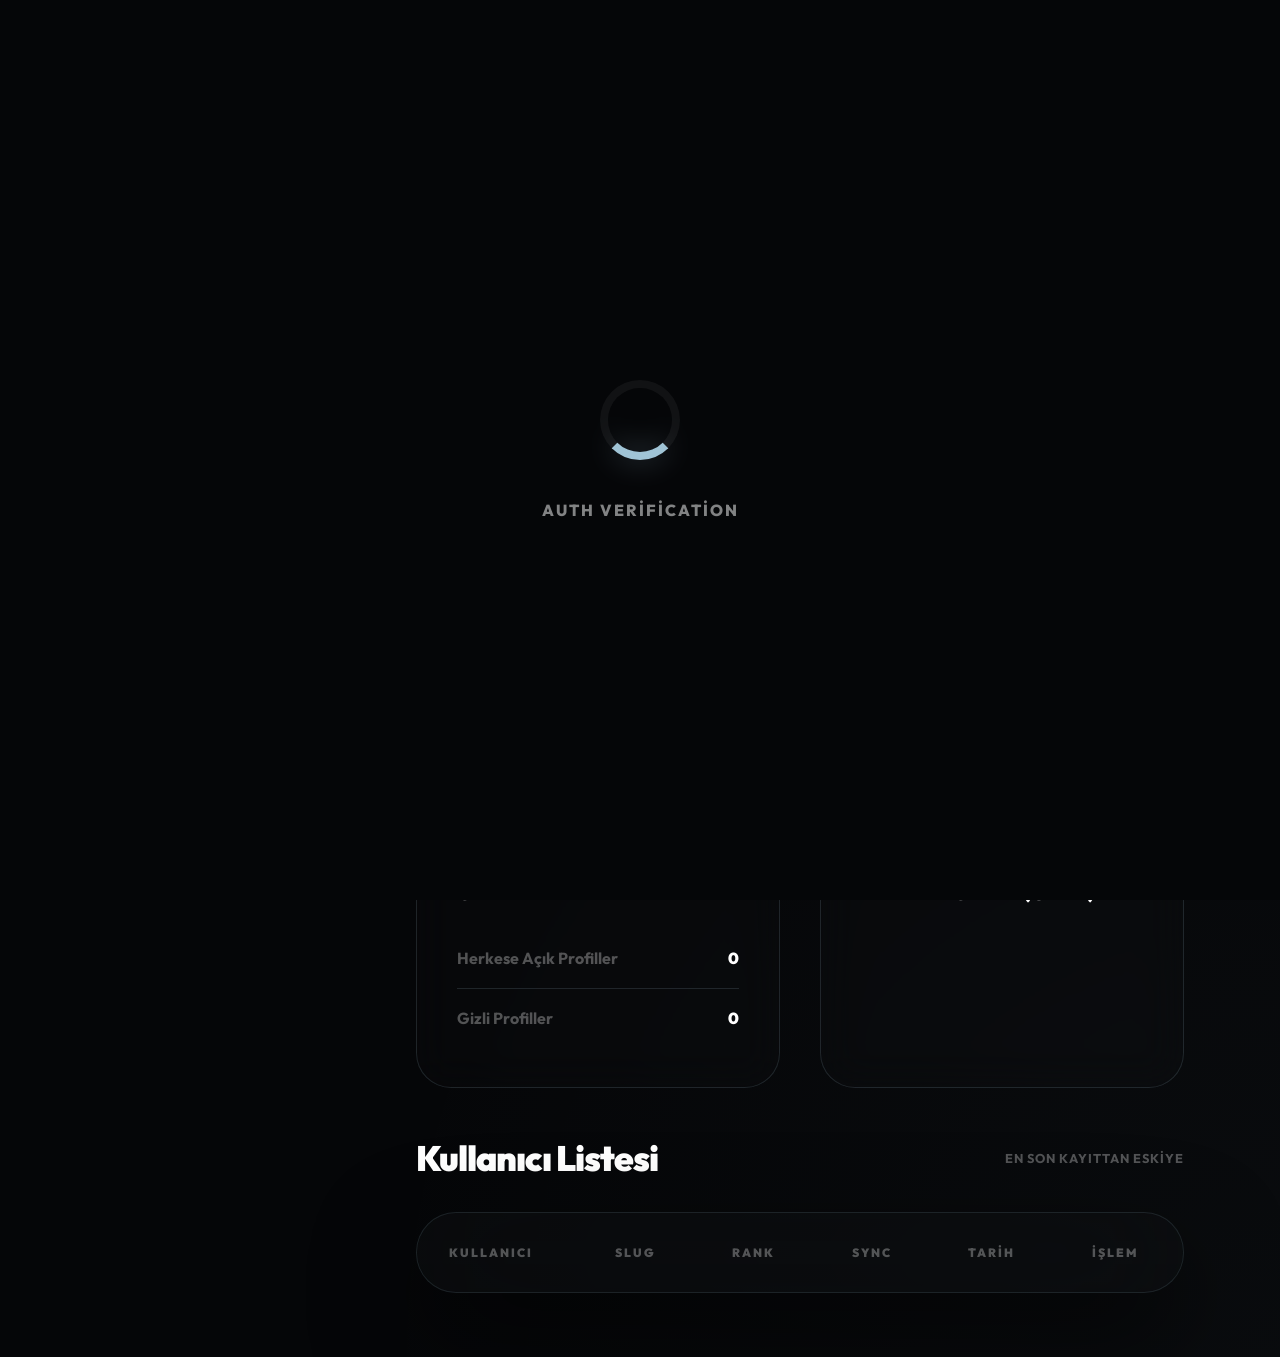
==== commit ad737f38: "Showcase update" ====
--- a/admin/index.html
+++ b/admin/index.html
@@ -11,10 +11,10 @@
     <link rel="icon" type="image/png" href="/logo.png">
     <style>
         :root {
-            --admin-primary: #FF4655;
-            --admin-bg: #0F1923;
-            --admin-card: rgba(22, 33, 44, 0.85);
-            --admin-border: rgba(255, 70, 85, 0.15);
+            --admin-primary: var(--accent-teal);
+            --admin-bg: #050608;
+            --admin-card: rgba(255, 255, 255, 0.02);
+            --admin-border: var(--glass-border);
         }
 
         body {
@@ -24,160 +24,157 @@
             margin: 0;
             overflow-x: hidden;
             background-image: 
-                radial-gradient(circle at 0% 0%, rgba(255, 70, 85, 0.05) 0%, transparent 50%),
-                radial-gradient(circle at 100% 100%, rgba(255, 70, 85, 0.03) 0%, transparent 50%);
+                radial-gradient(circle at 0% 0%, rgba(160, 196, 214, 0.05) 0%, transparent 50%),
+                radial-gradient(circle at 100% 100%, rgba(160, 196, 214, 0.03) 0%, transparent 50%);
         }
 
         .admin-layout {
             display: grid;
-            grid-template-columns: 280px 1fr;
+            grid-template-columns: 320px 1fr;
             min-height: 100vh;
         }
 
         /* Sidebar */
         .sidebar {
-            background: rgba(15, 25, 35, 0.98);
+            background: rgba(5, 6, 8, 0.4);
             border-right: 1px solid var(--admin-border);
-            padding: 2.5rem 1.5rem;
+            padding: 3rem 2rem;
             display: flex;
             flex-direction: column;
-            gap: 2.5rem;
-            backdrop-filter: blur(20px);
+            gap: 3rem;
+            backdrop-filter: blur(40px);
             position: sticky;
             top: 0;
-            height: calc(100vh - 5rem);
+            height: 100vh;
+            box-sizing: border-box;
         }
 
         .admin-brand {
             display: flex;
             align-items: center;
-            gap: 1rem;
-            padding-left: 0.5rem;
-        }
-
-        .admin-brand img { width: 44px; filter: drop-shadow(0 0 8px rgba(255, 70, 85, 0.4)); }
-        .admin-brand span { font-weight: 900; font-size: 1.6rem; letter-spacing: 1.5px; color: var(--admin-primary); }
+            gap: 1.2rem;
+        }
+
+        .admin-brand img { width: 48px; filter: drop-shadow(0 0 10px var(--accent-glow)); }
+        .admin-brand span { font-weight: 950; font-size: 1.8rem; letter-spacing: 2px; color: #fff; }
 
         .nav-menu { list-style: none; padding: 0; margin: 0; }
         .nav-item {
-            padding: 1rem 1.2rem;
-            border-radius: 12px;
-            color: rgba(255,255,255,0.6);
+            padding: 1.3rem 1.5rem;
+            border-radius: 18px;
+            color: rgba(255,255,255,0.4);
             cursor: pointer;
-            transition: 0.3s cubic-bezier(0.4, 0, 0.2, 1);
+            transition: 0.4s cubic-bezier(0.16, 1, 0.3, 1);
             display: flex;
             align-items: center;
-            gap: 1.2rem;
+            gap: 1.5rem;
             text-decoration: none;
-            margin-bottom: 0.6rem;
-            font-weight: 600;
+            margin-bottom: 0.8rem;
+            font-weight: 700;
+            letter-spacing: 0.5px;
+            text-transform: uppercase;
+            font-size: 0.85rem;
         }
 
         .nav-item:hover, .nav-item.active {
-            background: rgba(255, 70, 85, 0.1);
+            background: rgba(255, 255, 255, 0.05);
             color: white;
-            box-shadow: inset 0 0 10px rgba(255, 70, 85, 0.05);
-        }
-
-        .nav-item i { font-size: 1.2rem; opacity: 0.8; }
+            border: 1px solid var(--glass-border);
+        }
+        .nav-item.active { color: var(--accent-teal); border-color: rgba(160, 196, 214, 0.2); }
 
         /* Main Content */
         .main-content {
-            padding: 3rem 4rem;
-            max-width: 1400px;
-            margin: 0 auto;
-            width: calc(100% - 8rem);
+            padding: 4rem 6rem;
+            width: 100%;
+            box-sizing: border-box;
         }
 
         .header-actions {
             display: flex;
             justify-content: space-between;
             align-items: flex-end;
-            margin-bottom: 3.5rem;
-        }
-
-        .header-actions h1 { font-size: 2.5rem; font-weight: 900; margin: 0; letter-spacing: -0.5px; }
-        .user-meta { background: rgba(255,255,255,0.05); padding: 0.5rem 1.2rem; border-radius: 100px; font-size: 0.9rem; border: 1px solid rgba(255,255,255,0.1); }
+            margin-bottom: 5rem;
+        }
+
+        .header-actions h1 { font-size: 3.5rem; font-weight: 950; margin: 0; letter-spacing: -2px; text-transform: uppercase; }
+        .user-meta { background: rgba(160, 196, 214, 0.05); padding: 0.8rem 1.8rem; border-radius: 100px; font-size: 0.9rem; border: 1px solid rgba(160, 196, 214, 0.2); font-weight: 800; letter-spacing: 0.5px; }
 
         /* Stats Grid */
         .stats-grid {
             display: grid;
-            grid-template-columns: repeat(auto-fit, minmax(280px, 1fr));
-            gap: 2rem;
-            margin-bottom: 4rem;
+            grid-template-columns: repeat(auto-fit, minmax(320px, 1fr));
+            gap: 2.5rem;
+            margin-bottom: 5rem;
         }
 
         .stat-card {
-            background: var(--admin-card);
-            padding: 2rem;
-            border-radius: 20px;
-            border: 1px solid rgba(255,255,255,0.08);
+            background: rgba(255,255,255,0.01);
+            padding: 3rem;
+            border-radius: 40px;
+            border: 1px solid var(--glass-border);
             position: relative;
             overflow: hidden;
-            transition: 0.3s;
-        }
-
-        .stat-card:hover { transform: translateY(-5px); border-color: var(--admin-primary); }
-        .stat-card::after {
-            content: ''; position: absolute; top: -50%; left: -50%; width: 200%; height: 200%;
-            background: radial-gradient(circle, rgba(255, 70, 85, 0.05) 0%, transparent 70%);
-            z-index: 0; pointer-events: none;
-        }
-
-        .stat-value { font-size: 3rem; font-weight: 900; margin: 0.5rem 0; position: relative; z-index: 1; }
-        .stat-label { color: rgba(255,255,255,0.4); text-transform: uppercase; font-size: 0.85rem; font-weight: 800; letter-spacing: 2px; position: relative; z-index: 1; }
-        .stat-sub { font-size: 0.8rem; color: #2ecc71; margin-top: 0.5rem; display: block; font-weight: 600; }
+            transition: 0.4s cubic-bezier(0.16, 1, 0.3, 1);
+            backdrop-filter: blur(20px);
+        }
+
+        .stat-card:hover { transform: translateY(-8px); border-color: rgba(255,255,255,0.2); background: rgba(255,255,255,0.03); }
+        .stat-value { font-size: 4rem; font-weight: 950; margin: 0.8rem 0; color: #fff; letter-spacing: -2px; }
+        .stat-label { color: rgba(255,255,255,0.3); text-transform: uppercase; font-size: 0.8rem; font-weight: 900; letter-spacing: 3px; }
+        .stat-sub { font-size: 0.9rem; color: var(--accent-teal); margin-top: 0.8rem; display: block; font-weight: 800; letter-spacing: 0.5px; }
 
         /* User Table section */
-        .section-header { display: flex; align-items: center; justify-content: space-between; margin-bottom: 1.5rem; }
-        .section-header h2 { font-size: 1.8rem; font-weight: 800; margin: 0; }
+        .section-header { display: flex; align-items: center; justify-content: space-between; margin-bottom: 2rem; }
+        .section-header h2 { font-size: 2.2rem; font-weight: 950; margin: 0; letter-spacing: -1px; }
 
         .user-table-container {
-            background: var(--admin-card);
-            border-radius: 24px;
-            border: 1px solid rgba(255,255,255,0.08);
+            background: rgba(5,6,8,0.5);
+            border-radius: 40px;
+            border: 1px solid var(--glass-border);
             overflow: hidden;
-            backdrop-filter: blur(30px);
-            box-shadow: 0 20px 40px rgba(0,0,0,0.3);
+            backdrop-filter: blur(60px);
+            box-shadow: 0 40px 100px rgba(0,0,0,0.6);
         }
 
         table { width: 100%; border-collapse: collapse; text-align: left; }
-        th { background: rgba(0,0,0,0.3); padding: 1.5rem; font-size: 0.8rem; color: rgba(255,255,255,0.4); text-transform: uppercase; font-weight: 800; letter-spacing: 1.5px; }
-        td { padding: 1.5rem; border-bottom: 1px solid rgba(255,255,255,0.04); font-size: 1rem; color: rgba(255,255,255,0.9); }
+        th { background: rgba(255,255,255,0.02); padding: 2rem; font-size: 0.75rem; color: rgba(255,255,255,0.3); text-transform: uppercase; font-weight: 950; letter-spacing: 2px; }
+        td { padding: 2rem; border-bottom: 1px solid var(--glass-border); font-size: 1rem; color: #fff; }
         tr:hover td { background: rgba(255,255,255,0.02); }
 
-        .user-cell { display: flex; align-items: center; gap: 1.2rem; }
-        .user-avatar { width: 44px; height: 44px; border-radius: 12px; border: 2px solid rgba(255,255,255,0.1); transition: 0.3s; object-fit: cover; }
-        td:hover .user-avatar { border-color: var(--admin-primary); transform: scale(1.1); }
-
-        .badge { padding: 0.4rem 0.8rem; border-radius: 8px; font-size: 0.75rem; font-weight: 800; text-transform: uppercase; }
-        .badge-slug { background: rgba(255,70,85,0.1); color: var(--admin-primary); }
-        .badge-rank { background: rgba(255,255,255,0.08); color: white; border: 1px solid rgba(255,255,255,0.1); }
-        .status-dot { width: 8px; height: 8px; border-radius: 50%; display: inline-block; margin-right: 8px; }
-        .status-on { background: #2ecc71; box-shadow: 0 0 10px #2ecc71; }
-        .status-off { background: rgba(255,255,255,0.2); }
+        .user-cell { display: flex; align-items: center; gap: 1.5rem; }
+        .user-avatar { width: 52px; height: 52px; border-radius: 16px; border: 2px solid var(--glass-border); transition: 0.3s; object-fit: cover; }
+        td:hover .user-avatar { border-color: var(--accent-teal); transform: scale(1.1); }
+
+        .badge { padding: 0.5rem 1rem; border-radius: 10px; font-size: 0.8rem; font-weight: 900; text-transform: uppercase; letter-spacing: 0.5px; }
+        .badge-slug { background: rgba(160, 196, 214, 0.1); color: var(--accent-teal); }
+        .badge-rank { background: rgba(255,255,255,0.05); color: #fff; border: 1px solid var(--glass-border); }
+        .status-dot { width: 10px; height: 10px; border-radius: 50%; display: inline-block; margin-right: 12px; }
+        .status-on { background: #2ecc71; box-shadow: 0 0 15px #2ecc71; }
+        .status-off { background: rgba(255,255,255,0.1); }
 
         .action-btn {
-            background: rgba(255,255,255,0.05); border: 1px solid rgba(255,255,255,0.1);
-            color: white; padding: 0.6rem 1.2rem; border-radius: 10px; cursor: pointer;
-            text-decoration: none; font-size: 0.85rem; font-weight: 700; transition: 0.3s;
-        }
-
-        .action-btn:hover { background: var(--admin-primary); border-color: var(--admin-primary); transform: translateY(-2px); }
+            background: #fff; border: none;
+            color: #000; padding: 0.8rem 1.5rem; border-radius: 12px; cursor: pointer;
+            text-decoration: none; font-size: 0.85rem; font-weight: 950; transition: 0.3s;
+            letter-spacing: 0.5px;
+        }
+
+        .action-btn:hover { transform: translateY(-3px) scale(1.05); box-shadow: 0 10px 20px rgba(255,255,255,0.1); }
 
         /* Loader */
-        #authGuard { position: fixed; inset: 0; background: var(--admin-bg); z-index: 9999; display: flex; flex-direction: column; align-items: center; justify-content: center; gap: 2rem; }
-        .loader { width: 64px; height: 64px; border: 6px solid rgba(255,255,255,0.1); border-bottom-color: var(--admin-primary); border-radius: 50%; animation: rotation 1s linear infinite; }
+        #authGuard { position: fixed; inset: 0; background: #050608; z-index: 9999; display: flex; flex-direction: column; align-items: center; justify-content: center; gap: 2.5rem; backdrop-filter: blur(50px); }
+        .loader { width: 80px; height: 80px; border: 8px solid rgba(255,255,255,0.05); border-bottom-color: var(--accent-teal); border-radius: 50%; animation: rotation 0.8s cubic-bezier(0.16, 1, 0.3, 1) infinite; filter: drop-shadow(0 0 15px var(--accent-glow)); }
         @keyframes rotation { 0% { transform: rotate(0deg); } 100% { transform: rotate(360deg); } }
 
-        /* Charts / Detailed Stats */
-        .details-grid { display: grid; grid-template-columns: 1fr 1fr; gap: 2rem; margin-bottom: 2rem; }
-        .detail-card { background: var(--admin-card); padding: 1.5rem; border-radius: 20px; border: 1px solid rgba(255,255,255,0.05); }
-        .detail-list { list-style: none; padding: 0; margin: 1rem 0 0; }
-        .detail-item { display: flex; justify-content: space-between; padding: 0.8rem 0; border-bottom: 1px solid rgba(255,255,255,0.05); font-size: 0.9rem; }
+        /* Detailed Stats */
+        .details-grid { display: grid; grid-template-columns: 1fr 1fr; gap: 2.5rem; margin-bottom: 3rem; }
+        .detail-card { background: rgba(255,255,255,0.01); padding: 2.5rem; border-radius: 35px; border: 1px solid var(--glass-border); backdrop-filter: blur(20px); }
+        .detail-card h3 { font-size: 1.2rem; font-weight: 950; letter-spacing: 1px; margin-bottom: 1.5rem; text-transform: uppercase; }
+        .detail-item { display: flex; justify-content: space-between; padding: 1.2rem 0; border-bottom: 1px solid var(--glass-border); font-size: 1rem; }
         .detail-item:last-child { border: none; }
-        .detail-label { color: rgba(255,255,255,0.5); }
-        .detail-value { font-weight: 700; }
+        .detail-label { color: rgba(255,255,255,0.3); font-weight: 700; }
+        .detail-value { font-weight: 900; color: #fff; }
     </style>
 </head>
 <body>
--- a/style.css
+++ b/style.css
@@ -2,16 +2,16 @@
    STARHUB PREMIUM DESIGN SYSTEM (DASHBOARD READY)
    ============================================================ */
 :root {
-    --bg-primary: #080a0c;
-    --bg-secondary: #0d1117;
-    --accent-red: #FF4655;
-    --accent-red-hover: #e63e4b;
-    --accent-cyan: #00f2ff;
+    --bg-primary: #050608;
+    --bg-secondary: #0a0c10;
+    --accent-teal: #A0C4D6; /* Frosted Teal */
+    --accent-silver: #E0E0E0; /* Metallic Silver */
+    --accent-glow: rgba(160, 196, 214, 0.4);
     --discord-blurple: #5865F2;
     --text-primary: #ffffff;
     --text-secondary: #a0aec0;
-    --glass-bg: rgba(255, 255, 255, 0.03);
-    --glass-border: rgba(255, 255, 255, 0.08);
+    --glass-bg: rgba(255, 255, 255, 0.02);
+    --glass-border: rgba(160, 196, 214, 0.15);
     --font-family: 'Outfit', sans-serif;
     --sidebar-width: 280px;
 }
@@ -25,101 +25,122 @@
 .star { position: absolute; width: 2px; height: 2px; background: white; border-radius: 50%; animation: twinkle 4s infinite ease-in-out; }
 @keyframes twinkle { 0%, 100% { opacity: 0.1; } 50% { opacity: 0.7; transform: scale(1.2); } }
 
-.premium-bg { position: fixed; top: 0; left: 0; width: 100%; height: 100%; background-image: url('bg.png'); background-size: cover; background-position: center; opacity: 0.4; z-index: -1; filter: blur(5px); animation: slowZoom 20s infinite alternate linear; }
+.premium-bg { 
+    position: fixed; 
+    top: 0; left: 0; 
+    width: 100%; height: 100%; 
+    background-image: url('bg.png'); 
+    background-size: cover; 
+    background-position: center; 
+    opacity: 0.7; 
+    z-index: -1; 
+    animation: slowZoom 45s infinite alternate cubic-bezier(0.16, 1, 0.3, 1); 
+    filter: contrast(1.1) brightness(0.4) saturate(0.9); 
+}
 @keyframes slowZoom { 0% { transform: scale(1); } 100% { transform: scale(1.05); } }
 
-.vignette { position: fixed; top: 0; left: 0; width: 100%; height: 100%; background: radial-gradient(circle, transparent 20%, rgba(0,0,0,0.8) 100%); z-index: 0; pointer-events: none; }
+.vignette { 
+    position: fixed; 
+    top: 0; left: 0; 
+    width: 100%; height: 100%; 
+    background: radial-gradient(circle at center, transparent 20%, rgba(0,0,0,0.98) 100%); 
+    z-index: 0; 
+    pointer-events: none; 
+}
 
 /* --- Landing Specific --- */
-.navbar { position: fixed; top: 0; width: 100%; padding: 1.5rem 10%; display: flex; justify-content: space-between; align-items: center; z-index: 100; backdrop-filter: blur(10px); border-bottom: 1px solid var(--glass-border); }
-.nav-logo { display: flex; align-items: center; gap: 15px; font-size: 1.5rem; font-weight: 900; }
-.nav-icon { width: 45px; }
-.nav-links { display: flex; align-items: center; gap: 2rem; }
-.nav-links a { color: var(--text-secondary); text-decoration: none; font-weight: 600; transition: 0.3s; }
-.nav-btn { background: var(--glass-bg); border: 1px solid var(--glass-border); padding: 0.7rem 1.8rem; border-radius: 50px; }
+.navbar { position: fixed; top: 0; width: 100%; padding: 1.5rem 10%; display: flex; justify-content: space-between; align-items: center; z-index: 100; backdrop-filter: blur(20px); border-bottom: 1px solid var(--glass-border); background: rgba(5, 6, 8, 0.4); }
+.nav-logo { display: flex; align-items: center; gap: 15px; font-size: 1.5rem; font-weight: 900; color: #fff; }
+.nav-icon { width: 45px; filter: drop-shadow(0 0 10px var(--accent-glow)); }
+.nav-links { display: flex; align-items: center; gap: 2.5rem; }
+.nav-links a { color: var(--text-secondary); text-decoration: none; font-weight: 700; transition: 0.3s; font-size: 0.9rem; text-transform: uppercase; letter-spacing: 1px; }
+.nav-links a:hover { color: #fff; text-shadow: 0 0 10px var(--accent-glow); }
+.nav-btn { background: var(--glass-bg); border: 1px solid var(--glass-border); padding: 0.75rem 2rem; border-radius: 50px; }
 
 .hero { min-height: 100vh; display: flex; align-items: center; justify-content: center; padding: 0 10%; position: relative; z-index: 10; }
-.hero-content { max-width: 900px; text-align: center; animation: fadeInUp 1.2s cubic-bezier(0.16, 1, 0.3, 1); }
-.badge-new { display: inline-block; padding: 0.6rem 1.2rem; background: rgba(0, 242, 255, 0.1); color: var(--accent-cyan); border-radius: 50px; font-size: 0.75rem; font-weight: 800; letter-spacing: 2px; margin-bottom: 2rem; border: 1px solid rgba(0, 242, 255, 0.2); }
-.main-title { font-size: clamp(3rem, 10vw, 6rem); font-weight: 900; line-height: 1; margin-bottom: 2rem; }
-.highlight { background: linear-gradient(135deg, var(--accent-red) 0%, #ff8890 100%); -webkit-background-clip: text; background-clip: text; -webkit-text-fill-color: transparent; }
-.hero-desc { font-size: 1.25rem; color: var(--text-secondary); margin-bottom: 3rem; max-width: 750px; margin-left: auto; margin-right: auto; line-height: 1.6; }
-.actions { display: flex; gap: 1.5rem; justify-content: center; }
-.primary-btn { display: flex; align-items: center; gap: 12px; background: var(--accent-red); color: white; text-decoration: none; padding: 1.2rem 3rem; border-radius: 15px; font-weight: 800; transition: 0.4s; box-shadow: 0 10px 40px rgba(255, 70, 85, 0.3); }
-.riot-mini { width: 25px; filter: brightness(0) invert(1); }
-.secondary-btn { display: flex; align-items: center; background: var(--glass-bg); border: 1px solid var(--glass-border); color: white; text-decoration: none; padding: 1.2rem 3rem; border-radius: 15px; font-weight: 800; transition: 0.4s; }
-.onboarding-steps { margin-top: 3rem; color: var(--text-secondary); font-size: 0.85rem; font-weight: 800; letter-spacing: 2px; }
+.hero-content { max-width: 950px; text-align: center; animation: fadeInUp 1.2s cubic-bezier(0.16, 1, 0.3, 1); }
+.badge-new { display: inline-block; padding: 0.7rem 1.4rem; background: rgba(160, 196, 214, 0.1); color: var(--accent-teal); border-radius: 50px; font-size: 0.7rem; font-weight: 800; letter-spacing: 2.5px; margin-bottom: 2.5rem; border: 1px solid rgba(160, 196, 214, 0.2); }
+.main-title { font-size: clamp(3.2rem, 11vw, 6.5rem); font-weight: 950; line-height: 1; margin-bottom: 2.5rem; letter-spacing: -2px; text-shadow: 0 10px 40px rgba(0,0,0,0.8); }
+.highlight { background: linear-gradient(135deg, var(--accent-silver) 0%, var(--accent-teal) 100%); -webkit-background-clip: text; background-clip: text; -webkit-text-fill-color: transparent; filter: drop-shadow(0 0 30px rgba(160, 196, 214, 0.3)); }
+.hero-desc { font-size: 1.3rem; color: #fff; margin-bottom: 3.5rem; max-width: 800px; margin-left: auto; margin-right: auto; line-height: 1.7; font-weight: 500; opacity: 0.85; text-shadow: 0 2px 15px rgba(0,0,0,0.5); }
+.actions { display: flex; gap: 2rem; justify-content: center; }
+.primary-btn { display: flex; align-items: center; gap: 14px; background: #fff; color: #000; text-decoration: none; padding: 1.3rem 3.5rem; border-radius: 12px; font-weight: 900; transition: 0.4s cubic-bezier(0.16, 1, 0.3, 1); box-shadow: 0 15px 50px rgba(160, 196, 214, 0.3); }
+.primary-btn:hover { transform: translateY(-5px) scale(1.02); box-shadow: 0 20px 60px rgba(160, 196, 214, 0.5); }
+.riot-mini { width: 28px; filter: brightness(0); }
+.secondary-btn { display: flex; align-items: center; background: var(--glass-bg); border: 1px solid var(--glass-border); color: white; text-decoration: none; padding: 1.3rem 3.5rem; border-radius: 12px; font-weight: 800; transition: 0.4s; backdrop-filter: blur(10px); }
+.secondary-btn:hover { background: rgba(255,255,255,0.05); border-color: #fff; transform: translateY(-3px); }
 
 /* --- Dashboard Specific --- */
-.dashboard-body { display: flex; background: #050608; }
+.dashboard-body { display: flex; background: #020305; }
 
 .sidebar {
     width: var(--sidebar-width);
     height: 100vh;
-    background: rgba(255, 255, 255, 0.01);
-    backdrop-filter: blur(50px);
+    background: rgba(5, 6, 8, 0.7);
+    backdrop-filter: blur(80px);
     border-right: 1px solid var(--glass-border);
-    padding: 2.5rem;
+    padding: 3rem 2rem;
     display: flex;
     flex-direction: column;
     position: fixed;
     z-index: 100;
 }
 
-.sidebar-logo { display: flex; align-items: center; gap: 1rem; font-size: 1.5rem; font-weight: 900; margin-bottom: 4rem; }
-.sidebar-logo img { width: 40px; }
-
-.sidebar-nav { display: flex; flex-direction: column; gap: 0.8rem; flex: 1; }
-.nav-item { color: var(--text-secondary); text-decoration: none; padding: 1rem 1.5rem; border-radius: 12px; transition: 0.3s; font-weight: 600; }
-.nav-item:hover { background: rgba(255,255,255,0.05); color: #fff; }
-.nav-item.active { background: var(--accent-red); color: #fff; box-shadow: 0 10px 30px rgba(255, 70, 85, 0.2); }
-
-.logout-btn { color: var(--text-secondary); text-decoration: none; font-weight: 700; font-size: 0.9rem; transition: 0.3s; }
-.logout-btn:hover { color: var(--accent-red); }
-
-.dashboard-wrapper { margin-left: var(--sidebar-width); flex: 1; padding: 4rem; z-index: 10; position: relative; }
-
-.dash-top-nav { display: flex; justify-content: space-between; align-items: center; margin-bottom: 4rem; }
-.user-highlight { color: var(--accent-red); }
+.sidebar-logo { display: flex; align-items: center; gap: 1.2rem; font-size: 1.6rem; font-weight: 900; margin-bottom: 5rem; color: #fff; letter-spacing: 1px; }
+.sidebar-logo img { width: 44px; filter: drop-shadow(0 0 8px var(--accent-glow)); }
+
+.sidebar-nav { display: flex; flex-direction: column; gap: 1rem; flex: 1; }
+.nav-item { color: rgba(255,255,255,0.5); text-decoration: none; padding: 1.2rem 1.8rem; border-radius: 14px; transition: 0.3s; font-weight: 700; font-size: 0.95rem; display: flex; align-items: center; gap: 1rem; }
+.nav-item:hover { background: rgba(255,255,255,0.03); color: #fff; }
+.nav-item.active { background: rgba(160, 196, 214, 0.1); color: var(--accent-teal); border: 1px solid rgba(160, 196, 214, 0.2); box-shadow: 0 0 20px rgba(160, 196, 214, 0.1); }
+
+.logout-btn { color: rgba(255,255,255,0.4); text-decoration: none; font-weight: 700; font-size: 0.9rem; transition: 0.3s; padding: 1rem; }
+.logout-btn:hover { color: #fff; text-shadow: 0 0 10px rgba(255,255,255,0.3); }
+
+.dashboard-wrapper { margin-left: var(--sidebar-width); flex: 1; padding: 5rem; z-index: 10; position: relative; }
+
+.dash-top-nav { display: flex; justify-content: space-between; align-items: center; margin-bottom: 5rem; }
+.user-highlight { color: var(--accent-teal); text-shadow: 0 0 10px var(--accent-glow); }
 .user-pill {
     display: flex; align-items: center; gap: 15px;
-    background: var(--glass-bg); border: 1px solid var(--glass-border);
-    padding: 0.6rem 1rem 0.6rem 1.5rem; border-radius: 50px;
-}
-.pill-name { font-weight: 800; font-size: 0.9rem; }
-.pill-status { display: block; font-size: 0.7rem; color: #2ecc71; font-weight: 900; letter-spacing: 1px; }
-.pill-avatar { width: 40px; height: 40px; border-radius: 50%; border: 2px solid var(--accent-red); }
-
-.dash-grid { display: grid; grid-template-columns: 1fr 1fr; gap: 2rem; }
+    background: rgba(255,255,255,0.02); border: 1px solid var(--glass-border);
+    padding: 0.7rem 1.2rem 0.7rem 1.8rem; border-radius: 50px; backdrop-filter: blur(20px);
+}
+.pill-name { font-weight: 900; font-size: 0.95rem; color: #fff; }
+.pill-status { display: block; font-size: 0.7rem; color: #2ecc71; font-weight: 900; letter-spacing: 1.5px; text-transform: uppercase; }
+.pill-avatar { width: 44px; height: 44px; border-radius: 50%; border: 2px solid var(--accent-teal); box-shadow: 0 0 15px var(--accent-glow); }
+
+.dash-grid { display: grid; grid-template-columns: 1fr 1fr; gap: 2.5rem; }
 .dash-card-xl { grid-column: span 2; }
 .dash-card-l, .dash-card-xl {
-    background: rgba(255,255,255,0.02);
+    background: rgba(5, 6, 8, 0.4);
     border: 1px solid var(--glass-border);
-    border-radius: 30px;
-    padding: 2.5rem;
+    backdrop-filter: blur(30px);
+    border-radius: 35px;
+    padding: 3rem;
     position: relative;
     overflow: hidden;
 }
 
 .profile-main { padding-top: 0; }
-.profile-banner { height: 160px; background: linear-gradient(90deg, #1a1c20, #2c313a); margin: 0 -2.5rem; }
-.profile-details-row { display: flex; align-items: flex-end; gap: 2rem; margin-top: -50px; }
-.dash-main-avatar { width: 140px; height: 140px; border-radius: 30px; border: 8px solid #080a0c; background: #080a0c; position: relative; z-index: 2; }
-.profile-meta h2 { font-size: 2.5rem; }
-.profile-meta .tag { color: var(--text-secondary); font-size: 1.5rem; opacity: 0.5; }
-.edit-profile-btn { margin-left: auto; align-self: center; background: #fff; color: #000; border: none; padding: 1rem 2rem; border-radius: 50px; font-weight: 800; cursor: pointer; transition: 0.3s; }
-.edit-profile-btn:hover { transform: scale(1.05); }
-
-.card-header-row { display: flex; justify-content: space-between; align-items: center; margin-bottom: 2rem; }
-.live-indicator { background: rgba(46, 204, 113, 0.1); color: #2ecc71; font-size: 0.7rem; font-weight: 900; padding: 0.4rem 1rem; border-radius: 50px; border: 1px solid rgba(46, 204, 113, 0.2); }
-
-.rank-visual { display: flex; align-items: center; gap: 1.5rem; margin-bottom: 2rem; }
-.dash-rank-img { width: 80px; }
-.rank-tier { font-size: 2rem; font-weight: 900; display: block; }
-.rank-rr { font-size: 1.2rem; color: var(--accent-red); font-weight: 800; }
-
-.sync-now-btn { background: var(--accent-red); color: #fff; border: none; width: 100%; padding: 1.2rem; border-radius: 15px; font-weight: 800; cursor: pointer; transition: 0.3s; }
-.sync-now-btn:hover { background: var(--accent-red-hover); box-shadow: 0 10px 40px rgba(255, 70, 85, 0.3); }
+.profile-banner { height: 200px; background: linear-gradient(135deg, #0a0c10 0%, #161a20 100%); margin: 0 -3rem; background-size: cover; background-position: center; }
+.profile-details-row { display: flex; align-items: flex-end; gap: 2.5rem; margin-top: -60px; }
+.dash-main-avatar { width: 150px; height: 150px; border-radius: 35px; border: 10px solid #050608; background: #050608; position: relative; z-index: 2; box-shadow: 0 20px 40px rgba(0,0,0,0.5); }
+.profile-meta h2 { font-size: 2.8rem; font-weight: 950; letter-spacing: -1px; }
+.profile-meta .tag { color: var(--text-secondary); font-size: 1.6rem; opacity: 0.3; }
+.edit-profile-btn { margin-left: auto; align-self: center; background: #fff; color: #000; border: none; padding: 1.1rem 2.5rem; border-radius: 50px; font-weight: 900; cursor: pointer; transition: 0.3s; box-shadow: 0 10px 20px rgba(255,255,255,0.1); }
+.edit-profile-btn:hover { transform: scale(1.05); box-shadow: 0 15px 30px rgba(255,255,255,0.2); }
+
+.card-header-row { display: flex; justify-content: space-between; align-items: center; margin-bottom: 2.5rem; }
+.live-indicator { background: rgba(46, 204, 113, 0.1); color: #2ecc71; font-size: 0.75rem; font-weight: 900; padding: 0.5rem 1.2rem; border-radius: 50px; border: 1px solid rgba(46, 204, 113, 0.2); letter-spacing: 1.5px; }
+
+.rank-visual { display: flex; align-items: center; gap: 2rem; margin-bottom: 2.5rem; }
+.dash-rank-img { width: 100px; filter: drop-shadow(0 0 20px var(--accent-glow)); }
+.rank-tier { font-size: 2.2rem; font-weight: 950; display: block; letter-spacing: -1px; }
+.rank-rr { font-size: 1.4rem; color: var(--accent-teal); font-weight: 900; text-shadow: 0 0 10px var(--accent-glow); }
+
+.sync-now-btn { background: #fff; color: #000; border: none; width: 100%; padding: 1.4rem; border-radius: 18px; font-weight: 900; cursor: pointer; transition: 0.4s; letter-spacing: 1px; }
+.sync-now-btn:hover { background: var(--accent-teal); color: #000; box-shadow: 0 15px 40px var(--accent-glow); }
 .last-sync { text-align: center; margin-top: 1rem; font-size: 0.8rem; color: var(--text-secondary); }
 
 .toggle-list { margin-top: 2rem; display: flex; flex-direction: column; gap: 1.5rem; }
@@ -165,58 +186,61 @@
     display: flex;
     flex-direction: column;
     align-items: center;
-    gap: 1.2rem;
-    margin-bottom: 2.5rem;
+    gap: 1.5rem;
+    margin-bottom: 3rem;
 }
 
 .brand-logo {
-    width: 65px;
+    width: 80px;
     height: auto;
-    filter: drop-shadow(0 0 20px rgba(255, 255, 255, 0.2));
+    filter: drop-shadow(0 0 20px var(--accent-glow));
 }
 
 .brand-title {
-    font-size: 2.5rem;
-    font-weight: 900;
-    letter-spacing: 4px;
+    font-size: 2.8rem;
+    font-weight: 950;
+    letter-spacing: 6px;
     text-transform: uppercase;
-    background: linear-gradient(180deg, #fff 0%, var(--text-secondary) 100%);
+    background: linear-gradient(180deg, #fff 0%, var(--accent-teal) 100%);
     -webkit-background-clip: text;
     background-clip: text;
     -webkit-text-fill-color: transparent;
+    filter: drop-shadow(0 0 10px rgba(255,255,255,0.2));
 }
 
 .auth-card-premium {
     width: 100%;
-    background: rgba(255, 255, 255, 0.02);
+    background: rgba(5, 6, 8, 0.5);
     border: 1px solid var(--glass-border);
-    backdrop-filter: blur(40px);
-    -webkit-backdrop-filter: blur(40px);
-    border-radius: 32px;
-    padding: 3.5rem;
+    backdrop-filter: blur(50px);
+    -webkit-backdrop-filter: blur(50px);
+    border-radius: 40px;
+    padding: 4rem;
     box-shadow: 0 50px 100px -20px rgba(0, 0, 0, 1), 
-                inset 0 1px 1px rgba(255, 255, 255, 0.05);
+                inset 0 1px 2px rgba(255, 255, 255, 0.05);
     text-align: center;
 }
 
 .auth-header h2 {
-    font-size: 1.8rem;
-    font-weight: 800;
-    margin-bottom: 0.8rem;
+    font-size: 2rem;
+    font-weight: 950;
+    margin-bottom: 1rem;
     letter-spacing: 1px;
+    color: #fff;
 }
 
 .auth-header p {
     color: var(--text-secondary);
-    font-size: 0.95rem;
-    line-height: 1.6;
-    margin-bottom: 2.5rem;
+    font-size: 1rem;
+    line-height: 1.7;
+    margin-bottom: 3rem;
+    font-weight: 500;
 }
 
 .auth-body {
     display: flex;
     flex-direction: column;
-    gap: 1.2rem;
+    gap: 1.5rem;
 }
 
 /* Discord & Riot Butonları */
@@ -224,39 +248,41 @@
     display: flex;
     align-items: center;
     justify-content: center;
-    gap: 14px;
-    padding: 1.2rem;
-    border-radius: 14px;
+    gap: 16px;
+    padding: 1.3rem;
+    border-radius: 16px;
     text-decoration: none;
-    font-weight: 800;
-    letter-spacing: 1px;
-    font-size: 0.95rem;
-    transition: all 0.4s cubic-bezier(0.175, 0.885, 0.32, 1.275);
+    font-weight: 900;
+    letter-spacing: 1.5px;
+    font-size: 1rem;
+    transition: all 0.4s cubic-bezier(0.16, 1, 0.3, 1);
     position: relative;
     overflow: hidden;
     color: #fff;
     cursor: pointer;
+    text-transform: uppercase;
 }
 
 .discord-auth-btn {
     background: var(--discord-blurple);
-    box-shadow: 0 10px 30px rgba(88, 101, 242, 0.15);
+    box-shadow: 0 15px 35px rgba(88, 101, 242, 0.2);
 }
 
 .riot-auth-btn {
-    background: var(--accent-red);
-    box-shadow: 0 10px 30px rgba(255, 70, 85, 0.15);
-}
-
-.discord-auth-btn:hover { background: #4752c4; transform: translateY(-3px) scale(1.02); box-shadow: 0 15px 40px rgba(88, 101, 242, 0.3); }
-.riot-auth-btn:hover { background: var(--accent-red-hover); transform: translateY(-3px) scale(1.02); box-shadow: 0 15px 40px rgba(255, 70, 85, 0.3); }
+    background: #fff;
+    color: #000;
+    box-shadow: 0 15px 35px rgba(255, 255, 255, 0.1);
+}
+
+.discord-auth-btn:hover { background: #4752c4; transform: translateY(-5px) scale(1.02); box-shadow: 0 20px 45px rgba(88, 101, 242, 0.4); }
+.riot-auth-btn:hover { transform: translateY(-5px) scale(1.02); box-shadow: 0 20px 45px rgba(255, 255, 255, 0.2); }
 
 .discord-logo-icon, .riot-logo-icon {
-    width: 24px;
+    width: 26px;
     height: auto;
 }
 
-.riot-logo-icon { filter: brightness(0) invert(1); }
+.riot-logo-icon { filter: brightness(0); }
 
 .auth-separator {
     margin: 1rem 0;
@@ -346,87 +372,144 @@
 .tab-content { display: none; animation: fadeInUp 0.4s ease; }
 .tab-content.active { display: block; }
 
-/* ─── Profile Public Page ─────────────────────────────────── */
-.profile-body { display: flex; flex-direction: column; align-items: center; min-height: 100vh; }
-.profile-nav { width: 100%; max-width: 1200px; display: flex; justify-content: space-between; align-items: center; padding: 2rem; position: relative; z-index: 10; }
-.profile-nav-logo { display: flex; align-items: center; gap: 1rem; text-decoration: none; color: #fff; font-weight: 900; font-size: 1.2rem; }
-.profile-nav-logo img { width: 35px; }
-.nav-join-btn { background: var(--accent-red); color: #fff; padding: 0.7rem 1.5rem; border-radius: 50px; text-decoration: none; font-weight: 800; font-size: 0.85rem; transition: 0.3s; }
-.nav-join-btn:hover { transform: scale(1.05); }
-
-.profile-main-zone { width: 100%; max-width: 800px; padding: 2rem; position: relative; z-index: 10; }
-
-.id-card { background: rgba(255,255,255,0.02); border: 1px solid var(--glass-border); backdrop-filter: blur(40px); border-radius: 32px; overflow: hidden; animation: fadeInUp 0.8s ease; }
-.id-banner { height: 220px; background: linear-gradient(135deg, #1a0a0e 0%, #2c0f14 100%); background-size: cover; background-position: center; }
-.id-core { display: flex; align-items: flex-end; gap: 2rem; padding: 0 2.5rem 2rem; margin-top: -60px; }
+/* --- Profile Public Page --- */
+.profile-body { display: flex; flex-direction: column; align-items: center; min-height: 100vh; background: #020305; }
+.profile-nav { width: 100%; max-width: 1400px; display: flex; justify-content: space-between; align-items: center; padding: 2.5rem; position: relative; z-index: 10; }
+.profile-nav-logo { display: flex; align-items: center; gap: 1.2rem; text-decoration: none; color: #fff; font-weight: 950; font-size: 1.4rem; letter-spacing: 1px; }
+.profile-nav-logo img { width: 44px; filter: drop-shadow(0 0 10px var(--accent-glow)); }
+.nav-join-btn { background: #fff; color: #000; padding: 0.8rem 2rem; border-radius: 50px; text-decoration: none; font-weight: 900; font-size: 0.9rem; transition: 0.3s; box-shadow: 0 10px 20px rgba(255,255,255,0.1); }
+.nav-join-btn:hover { transform: scale(1.08); box-shadow: 0 15px 30px rgba(255,255,255,0.2); }
+
+.profile-main-zone { width: 100%; max-width: 850px; padding: 2rem; position: relative; z-index: 10; }
+
+.id-card { background: rgba(5, 6, 8, 0.5); border: 1px solid var(--glass-border); backdrop-filter: blur(60px); border-radius: 45px; overflow: hidden; animation: fadeInUp 0.8s ease; box-shadow: 0 40px 100px rgba(0,0,0,0.6); }
+.id-banner { height: 260px; background: linear-gradient(135deg, #0a1014 0%, #1a242b 100%); background-size: cover; background-position: center; }
+.id-core { display: flex; align-items: flex-end; gap: 2.5rem; padding: 0 3.5rem 2.5rem; margin-top: -75px; }
 .id-avatar-wrap { position: relative; flex-shrink: 0; }
-.id-avatar { width: 120px; height: 120px; border-radius: 25px; border: 6px solid #080a0c; background: #080a0c; }
-.id-online-dot { position: absolute; bottom: 10px; right: -3px; width: 18px; height: 18px; background: #2ecc71; border-radius: 50%; border: 3px solid #080a0c; }
-.id-info { flex: 1; padding-bottom: 0.5rem; }
-.id-name { font-size: 2rem; font-weight: 900; display: flex; align-items: center; gap: 1rem; }
-.id-badge { background: rgba(255,70,85,0.15); color: var(--accent-red); font-size: 0.75rem; padding: 0.3rem 0.8rem; border-radius: 50px; border: 1px solid rgba(255,70,85,0.3); }
-.id-bio { color: var(--text-secondary); margin: 0.5rem 0; }
-.id-tag { font-size: 0.8rem; color: #555; font-weight: 700; }
-
-.id-stats { display: flex; align-items: center; gap: 3rem; padding: 2rem 2.5rem; border-top: 1px solid var(--glass-border); }
-.id-stat { display: flex; flex-direction: column; gap: 0.5rem; }
-.id-stat-label { font-size: 0.65rem; font-weight: 900; letter-spacing: 2px; color: var(--text-secondary); }
-.id-stat-value { font-size: 1.3rem; font-weight: 900; }
-.id-stat-sub { font-size: 0.8rem; color: var(--accent-red); font-weight: 700; }
-.id-rank-row { display: flex; align-items: center; gap: 1rem; }
-.id-rank-icon { width: 50px; }
-.id-divider { width: 1px; height: 60px; background: var(--glass-border); }
-
-.id-footer { display: flex; gap: 1.5rem; padding: 2rem 2.5rem; border-top: 1px solid var(--glass-border); }
-.id-discord-btn { flex: 1; text-align: center; padding: 1rem; background: var(--discord-blurple); color: #fff; border-radius: 14px; text-decoration: none; font-weight: 800; transition: 0.3s; }
-.id-create-btn { flex: 1; text-align: center; padding: 1rem; background: var(--glass-bg); border: 1px solid var(--glass-border); color: #fff; border-radius: 14px; text-decoration: none; font-weight: 800; transition: 0.3s; }
-.id-discord-btn:hover { background: #4752c4; }
-.id-create-btn:hover { border-color: #fff; }
+.id-avatar { width: 140px; height: 140px; border-radius: 35px; border: 8px solid #020305; background: #020305; box-shadow: 0 15px 30px rgba(0,0,0,0.5); }
+.id-online-dot { position: absolute; bottom: 12px; right: -4px; width: 22px; height: 22px; background: #2ecc71; border-radius: 50%; border: 4px solid #020305; box-shadow: 0 0 15px #2ecc71; }
+.id-info { flex: 1; padding-bottom: 0.8rem; }
+.id-name { font-size: 2.5rem; font-weight: 950; display: flex; align-items: center; gap: 1.2rem; color: #fff; letter-spacing: -1px; }
+.id-badge { background: rgba(160, 196, 214, 0.1); color: var(--accent-teal); font-size: 0.8rem; padding: 0.4rem 1.2rem; border-radius: 50px; border: 1px solid rgba(160, 196, 214, 0.2); font-weight: 800; letter-spacing: 1px; }
+.id-bio { color: var(--text-secondary); margin: 0.8rem 0; font-size: 1.1rem; line-height: 1.6; }
+
+.id-stats { display: flex; align-items: center; gap: 4rem; padding: 2.5rem 3.5rem; border-top: 1px solid var(--glass-border); background: rgba(255,255,255,0.01); }
+.id-stat-label { font-size: 0.7rem; font-weight: 950; letter-spacing: 2.5px; color: rgba(255,255,255,0.3); text-transform: uppercase; }
+.id-stat-value { font-size: 1.5rem; font-weight: 950; color: #fff; }
+.id-stat-sub { font-size: 0.85rem; color: var(--accent-teal); font-weight: 800; text-shadow: 0 0 10px var(--accent-glow); }
+.id-rank-icon { width: 60px; filter: drop-shadow(0 0 15px var(--accent-glow)); }
+
+.id-footer { display: flex; gap: 2rem; padding: 2.5rem 3.5rem; border-top: 1px solid var(--glass-border); }
+.id-discord-btn { flex: 1; text-align: center; padding: 1.2rem; background: var(--discord-blurple); color: #fff; border-radius: 16px; text-decoration: none; font-weight: 900; transition: 0.3s; font-size: 1rem; letter-spacing: 1px; }
+.id-create-btn { flex: 1; text-align: center; padding: 1.2rem; background: rgba(255,255,255,0.03); border: 1px solid var(--glass-border); color: #fff; border-radius: 16px; text-decoration: none; font-weight: 900; transition: 0.3s; font-size: 1rem; letter-spacing: 1px; }
+.id-discord-btn:hover { background: #4752c4; transform: translateY(-3px); box-shadow: 0 10px 30px rgba(88,101,242,0.3); }
+.id-create-btn:hover { border-color: #fff; background: rgba(255,255,255,0.05); transform: translateY(-3px); }
 
 /* ─── Profile Link in Dashboard ─────────────────────────────── */
 .profile-link-text { font-size: 0.85rem; color: var(--text-secondary); margin-top: 0.5rem; }
 .public-link { color: var(--accent-red); text-decoration: none; font-weight: 800; }
 .public-link:hover { text-decoration: underline; }
 
-/* ─── Settings Form ──────────────────────────────────────────── */
-.settings-form { margin-top: 2rem; display: flex; flex-direction: column; gap: 2rem; }
-.form-group { display: flex; flex-direction: column; gap: 0.8rem; }
-.form-group label { font-size: 0.75rem; font-weight: 900; letter-spacing: 2px; color: var(--text-secondary); }
-.dash-input { background: rgba(255,255,255,0.03); border: 1px solid var(--glass-border); color: #fff; padding: 1rem 1.5rem; border-radius: 12px; font-size: 1rem; font-family: var(--font-family); transition: 0.3s; width: 100%; }
-.dash-input:focus { outline: none; border-color: var(--accent-red); box-shadow: 0 0 0 3px rgba(255,70,85,0.1); }
-.slug-input-wrap { display: flex; align-items: center; background: rgba(255,255,255,0.03); border: 1px solid var(--glass-border); border-radius: 12px; overflow: hidden; }
-.slug-prefix { padding: 1rem 1.5rem; color: #555; font-weight: 700; font-size: 0.9rem; border-right: 1px solid var(--glass-border); white-space: nowrap; }
+/* --- Settings Form --- */
+.settings-form { margin-top: 2rem; display: flex; flex-direction: column; gap: 2.5rem; }
+.form-group { display: flex; flex-direction: column; gap: 1rem; }
+.form-group label { font-size: 0.8rem; font-weight: 950; letter-spacing: 2.5px; color: rgba(255,255,255,0.3); text-transform: uppercase; }
+.dash-input { background: rgba(255,255,255,0.02); border: 1px solid var(--glass-border); color: #fff; padding: 1.2rem 1.8rem; border-radius: 16px; font-size: 1.05rem; font-family: var(--font-family); transition: 0.3s; width: 100%; font-weight: 500; }
+.dash-input:focus { outline: none; border-color: var(--accent-teal); box-shadow: 0 0 0 4px rgba(160,196,214,0.1); background: rgba(255,255,255,0.04); }
+.slug-input-wrap { display: flex; align-items: center; background: rgba(255,255,255,0.02); border: 1px solid var(--glass-border); border-radius: 16px; overflow: hidden; }
+.slug-prefix { padding: 1.2rem 1.8rem; color: rgba(255,255,255,0.2); font-weight: 800; font-size: 1rem; border-right: 1px solid var(--glass-border); background: rgba(0,0,0,0.1); }
 .slug-input-wrap .dash-input { border: none; background: transparent; }
-.slug-input-wrap .dash-input:focus { box-shadow: none; }
-.save-msg { font-size: 0.9rem; font-weight: 700; margin-top: 1rem; min-height: 1.5rem; }
-
-/* ─── Modal ──────────────────────────────────────────────────── */
+.save-msg { font-size: 0.95rem; font-weight: 800; margin-top: 1.5rem; min-height: 1.5rem; color: var(--accent-teal); }
+
+/* --- Modal --- */
 .modal-overlay {
     position: fixed; top: 0; left: 0; width: 100%; height: 100%;
-    background: rgba(0,0,0,0.85);
-    backdrop-filter: blur(15px);
+    background: rgba(0,0,0,0.92);
+    backdrop-filter: blur(20px);
     z-index: 1000;
     display: none;
     align-items: center;
     justify-content: center;
     padding: 2rem;
 }
-.modal-overlay.open { display: flex; animation: fadeInUp 0.3s ease; }
+.modal-overlay.open { display: flex; animation: fadeInUp 0.3s cubic-bezier(0.16, 1, 0.3, 1); }
 
 .modal-card {
-    background: #0d1117;
-    border: 1px solid rgba(255,255,255,0.1);
-    border-radius: 30px;
-    padding: 3rem;
+    background: #050608;
+    border: 1px solid var(--glass-border);
+    border-radius: 40px;
+    padding: 4rem;
     width: 100%;
-    max-width: 520px;
-    box-shadow: 0 50px 100px rgba(0,0,0,0.8);
-}
-.modal-card h2 { font-size: 1.8rem; font-weight: 900; margin-bottom: 2.5rem; }
-.modal-actions { display: flex; gap: 1rem; margin-top: 2.5rem; }
-.modal-actions .sync-now-btn { flex: 2; }
-.modal-actions .save-dash-btn { flex: 1; border-color: rgba(255,255,255,0.15); }
-
-@media (max-width: 1200px) { .dash-grid { grid-template-columns: 1fr; } .dash-card-xl { grid-column: span 1; } }
-@media (max-width: 900px) { .sidebar { display: none; } .dashboard-wrapper { margin-left: 0; padding: 2rem; } }
-@media (max-width: 580px) { .id-core { flex-direction: column; align-items: flex-start; } .id-stats { flex-direction: column; gap: 1.5rem; } .id-divider { display: none; } }
+    max-width: 550px;
+    box-shadow: 0 50px 120px rgba(0,0,0,1), 
+                inset 0 1px 1px rgba(255, 255, 255, 0.05);
+}
+.modal-card h2 { font-size: 2.2rem; font-weight: 950; margin-bottom: 3rem; color: #fff; letter-spacing: -1px; }
+.modal-actions { display: flex; gap: 1.5rem; margin-top: 3rem; }
+
+/* Switch Slider */
+.switch { position: relative; display: inline-block; width: 55px; height: 28px; }
+.switch input { opacity: 0; width: 0; height: 0; }
+.slider { position: absolute; cursor: pointer; top: 0; left: 0; right: 0; bottom: 0; background-color: rgba(255,255,255,0.05); transition: .4s; border-radius: 34px; border: 1px solid var(--glass-border); }
+.slider:before { position: absolute; content: ""; height: 20px; width: 20px; left: 4px; bottom: 3px; background-color: white; transition: .4s; border-radius: 50%; }
+input:checked + .slider { background-color: var(--accent-teal); border-color: var(--accent-teal); }
+input:checked + .slider:before { transform: translateX(25px); }
+
+@media (max-width: 1200px) { .dash-grid { grid-template-columns: 1fr; } .dashboard-wrapper { padding: 3rem; } }
+@media (max-width: 900px) { .sidebar { display: none; } .dashboard-wrapper { margin-left: 0; padding: 2rem; } .dash-top-nav { flex-direction: column; gap: 2rem; align-items: flex-start; } }
+@media (max-width: 580px) { .id-core { flex-direction: column; align-items: center; text-align: center; } .id-stats { flex-direction: column; gap: 2rem; } .id-footer { flex-direction: column; } }
+/* --- Showcase / Explore Section --- */
+.showcase-section { padding: 10rem 10% 12rem; background: rgba(5,6,8,0.2); backdrop-filter: blur(40px); position: relative; }
+.showcase-grid { display: grid; grid-template-columns: repeat(auto-fit, minmax(320px, 1fr)); gap: 3rem; margin-top: 5rem; }
+
+.ec-card {
+    background: rgba(10, 12, 16, 0.4);
+    border: 1px solid var(--glass-border);
+    border-radius: 28px;
+    overflow: hidden;
+    position: relative;
+    transition: 0.4s cubic-bezier(0.16, 1, 0.3, 1);
+    backdrop-filter: blur(20px);
+}
+.ec-card:hover { transform: translateY(-10px); border-color: var(--accent-teal); box-shadow: 0 30px 60px rgba(0,0,0,0.5), 0 0 30px rgba(160, 196, 214, 0.1); }
+
+.ec-banner { height: 120px; background-color: var(--bg-secondary); background-size: cover; background-position: center; border-bottom: 1px solid var(--glass-border); }
+.ec-content { padding: 5rem 2.2rem 2.5rem; position: relative; }
+
+.ec-avatar-box {
+    position: absolute;
+    top: -55px; left: 2.2rem;
+    width: 100px; height: 100px;
+    border-radius: 22px;
+    background: var(--bg-primary);
+    padding: 6px;
+    border: 1px solid var(--glass-border);
+    box-shadow: 0 10px 30px rgba(0,0,0,0.5);
+}
+.ec-avatar { width: 100%; height: 100%; border-radius: 18px; object-fit: cover; }
+
+.ec-name { font-size: 1.6rem; font-weight: 950; margin-bottom: 0.5rem; letter-spacing: -0.5px; }
+.ec-rank-row { display: flex; align-items: center; gap: 8px; margin-bottom: 1.2rem; }
+.ec-rank-icon { width: 22px; display: inline-block; }
+.ec-rank-name { font-size: 0.85rem; font-weight: 800; color: var(--accent-teal); text-transform: uppercase; letter-spacing: 1px; }
+
+.ec-bio { font-size: 0.95rem; color: var(--text-secondary); line-height: 1.6; margin-bottom: 2.5rem; height: 3.2em; overflow: hidden; display: -webkit-box; -webkit-line-clamp: 2; -webkit-box-orient: vertical; }
+
+.ec-btn {
+    display: flex;
+    align-items: center; justify-content: center; gap: 12px;
+    width: 100%;
+    background: rgba(255,255,255,0.03);
+    border: 1px solid var(--glass-border);
+    color: #fff;
+    padding: 1.2rem;
+    border-radius: 16px;
+    text-decoration: none;
+    font-weight: 800;
+    transition: 0.3s;
+    text-transform: uppercase;
+    font-size: 0.8rem;
+    letter-spacing: 1.5px;
+}
+.ec-btn:hover { background: #fff; color: #000; border-color: #fff; transform: translateY(-2px); }
+.ec-btn-icon { width: 18px; opacity: 0.8; }
